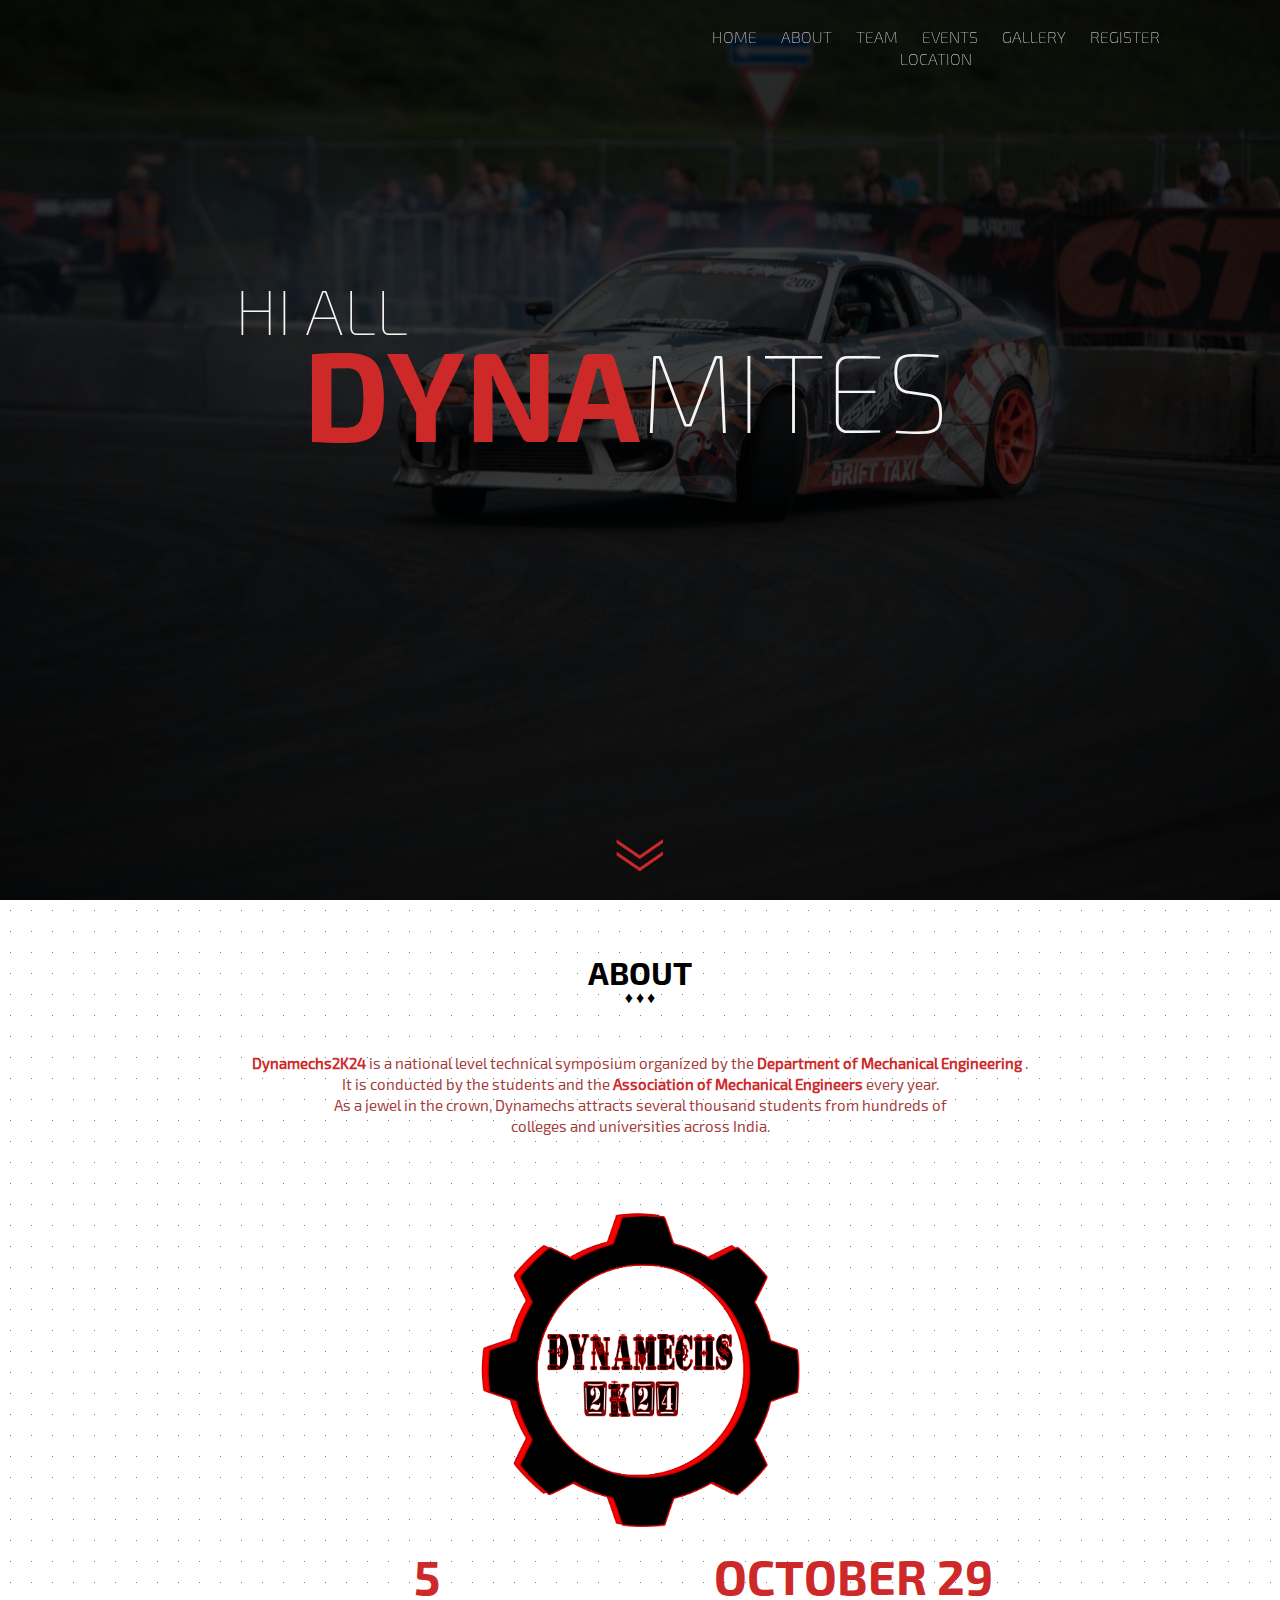
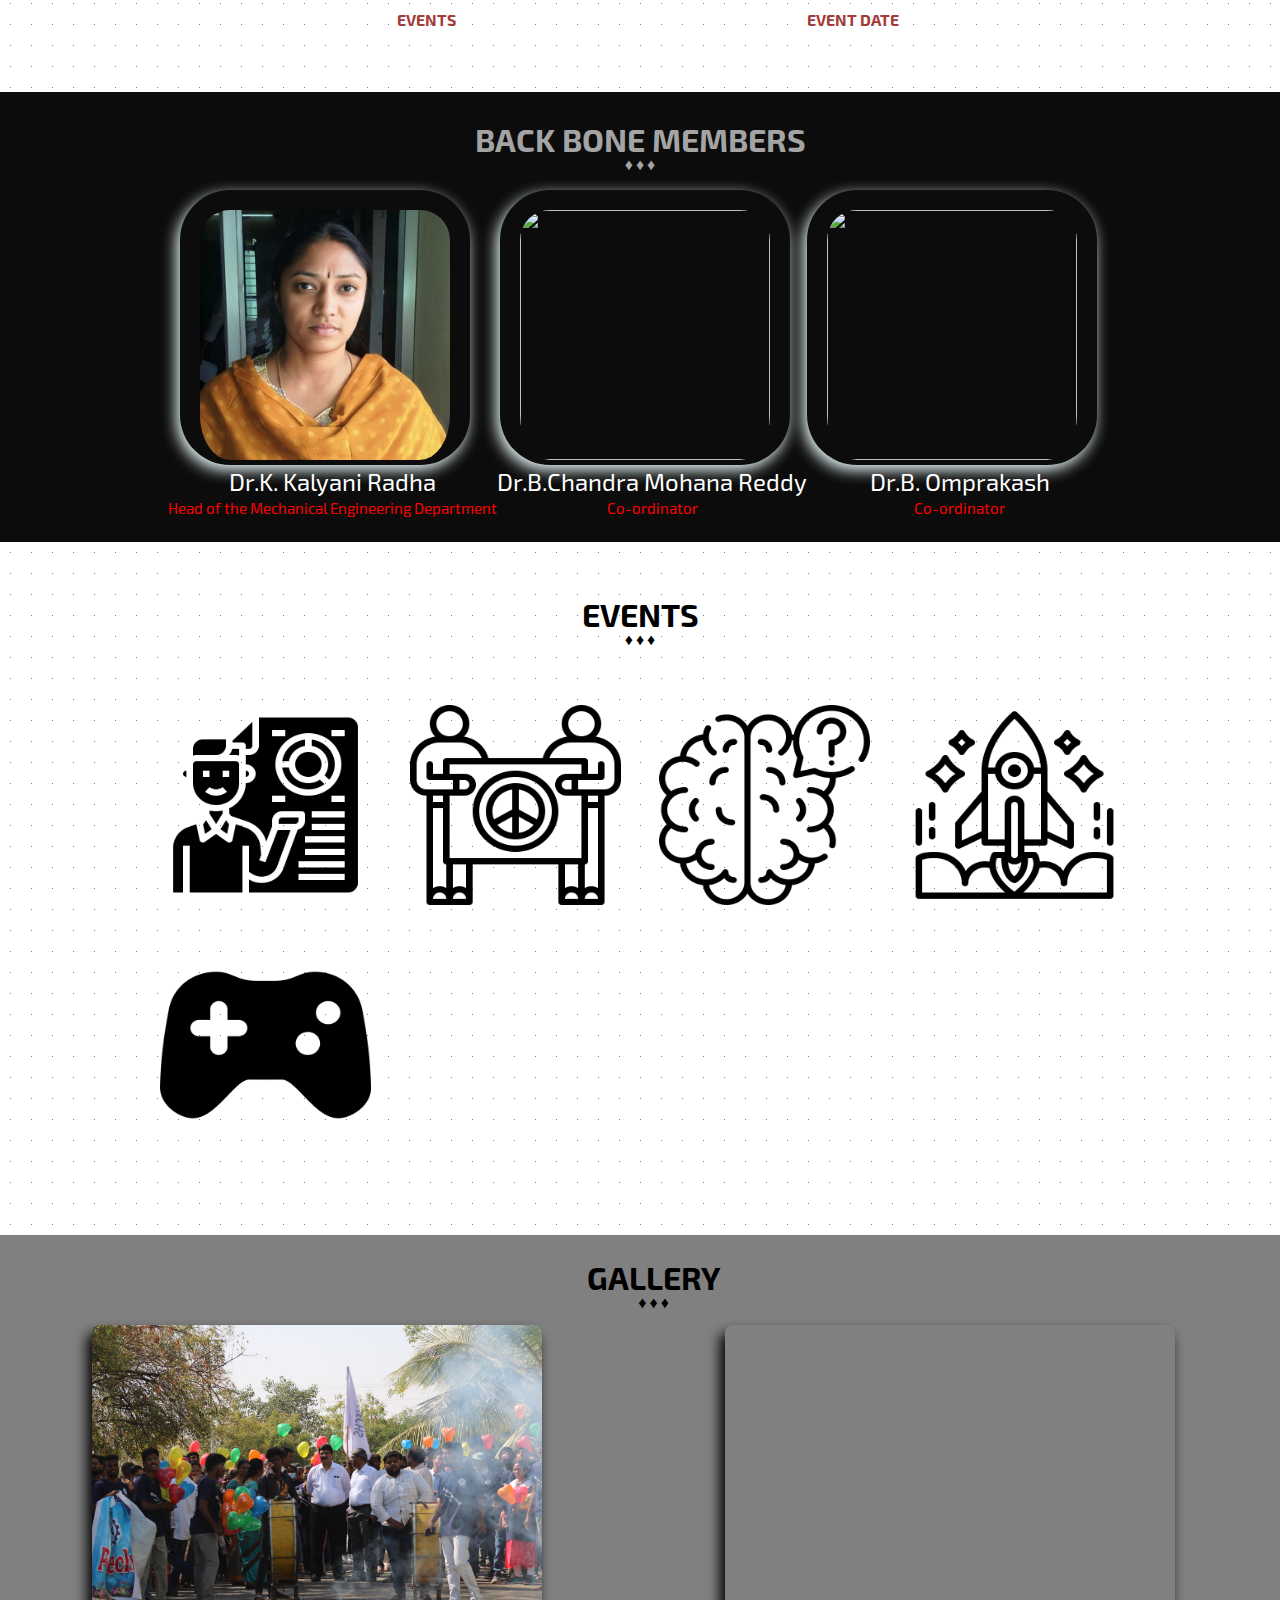
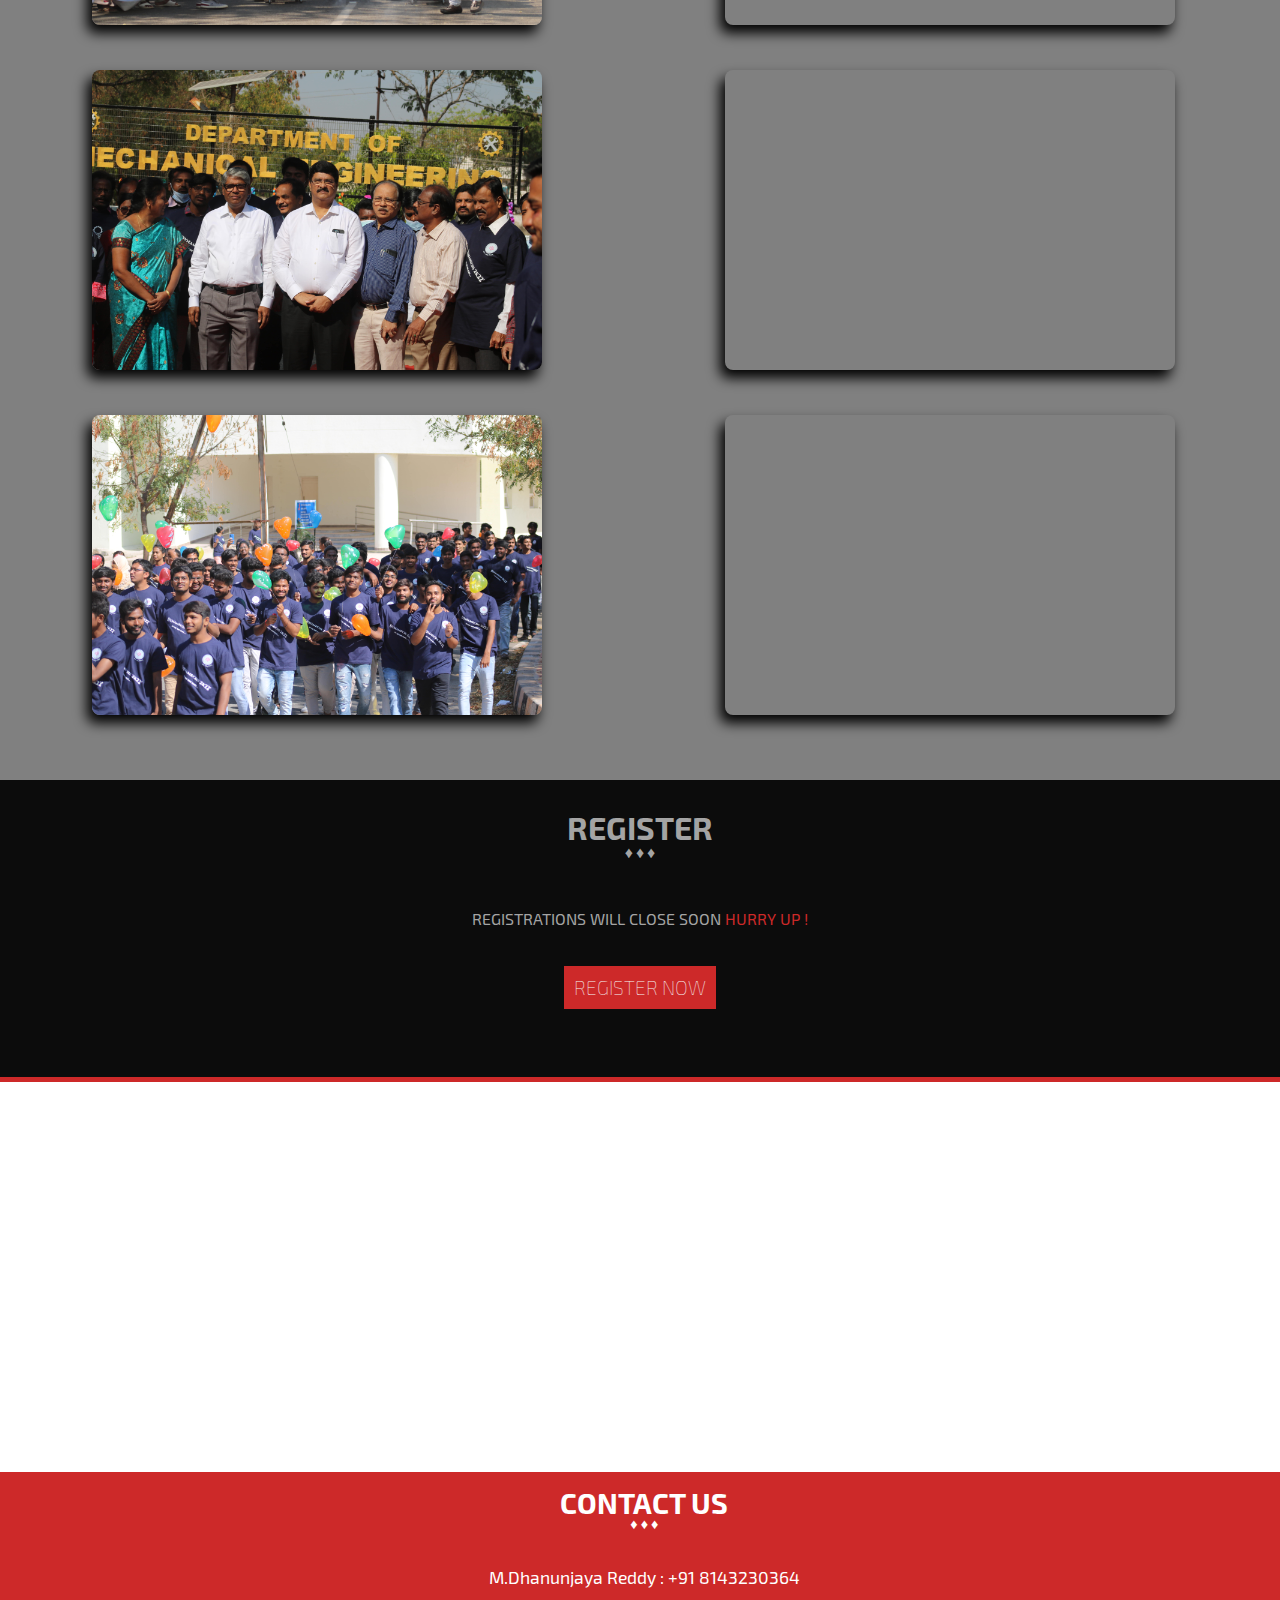
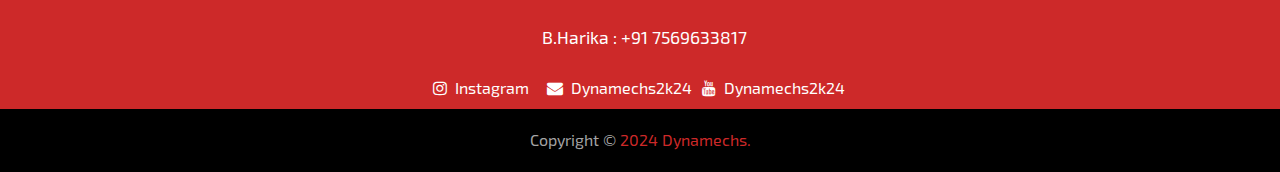
==== index.html @ 23b815e1 "first commit" ====
<!doctype html>
<html class="no-js" lang="">

<head>
  <meta charset="utf-8">
  <meta http-equiv="x-ua-compatible" content="ie=edge,chrome=1">
  <title>Dynamechs | 2K24</title>
  <meta name="description" content="">
  <meta name="viewport" content="width=device-width, initial-scale=1, user-scalable=no">
  <meta name="theme-color" content="#333333">
  <meta name="mobile-web-app-capable" content="yes">

  <link rel="icon" href="apple-touch-icon.png">
  <link rel="shortcut icon" href="favicon.ico" type="image/x-icon" />
  <link href="https://maxcdn.bootstrapcdn.com/font-awesome/4.7.0/css/font-awesome.min.css" rel="stylesheet" />
  <!-- Place favicon.ico in the root directory -->
  <!-- Google tag (gtag.js) -->
  <script async src="https://www.googletagmanager.com/gtag/js?id=G-Q1QMY44R97"></script>
  <script>
    window.dataLayer = window.dataLayer || [];
    function gtag() { dataLayer.push(arguments); }
    gtag('js', new Date());

    gtag('config', 'G-Q1QMY44R97');
  </script>

  <style media="screen">
    html,
    body {
      width: 100vw;
      display: contents;
      overflow: hidden;
    }

    #loading-screen {
      background-color: #cd2929;
      float: left;
      position: absolute;
      z-index: 25;
    }

    .loader-box {
      width: 500px;
      height: auto;
      margin: auto auto;
      position: absolute;
      left: 50%;
      top: 50%;
      margin-left: -200px;
      margin-top: -50px;
      box-sizing: border-box;
    }

    .loader-message {
      float: right;
      height: 75px;
      margin-top: -50px;
      box-sizing: border-box;
      text-align: left;
      width: 80%;
      color: #fff;
      font-family: Helvetica, Arial, sans-serif;
      font-variant: small-caps;
      font-size: 24px;
    }

    .event-btn {
      display: none;
    }

    .loading {
      width: 50px;
      height: 50px;
      border-radius: 50%;
      border: solid 10px rgba(255, 255, 255, 0.2);
      border-top-color: #FFF;
      animation: spin 2s infinite linear;
    }

    @keyframes spin {
      100% {
        transform: rotate(360deg);
      }
    }

    @media only screen and (min-width: 320px) and (max-width:549px) {
      .loader-box {
        margin-left: -240px;
      }

      .loading {
        position: relative;
        bottom: 80px;
        left: 40%;
      }
    }
  </style>
  <!-- <<<<<<< HEAD -->

  <link rel="stylesheet" href="css/normalize.css" />
  <link rel="stylesheet" href="css/main.css" />
  <link rel="stylesheet" href="css/style.css" />

</head>

<body>

  <div id="loading-screen">
    <div class="loader-box">
      <div class="loading"></div>
      <div class="loader-message">Rev Up Your Engines for Dynamechs2k24. . .</div>
    </div>
  </div>

  <script type="text/javascript">
    window.onbeforeunload = function () {
      window.scrollTo(0, 0);
    }
    var w = Math.max(document.documentElement.clientWidth, window.innerWidth || 0);
    var h = Math.max(document.documentElement.clientHeight, window.innerHeight || 0);
    document.getElementById('loading-screen').setAttribute("style", "width:100%; height:100%;");
    document.getElementById('loading-screen').style.width = '100%';
    document.getElementById('loading-screen').style.height = '100%';
  </script>

  <div class="scroll-down"><img src="img/scroll-down.png" alt="scroll down" width="100%" /></div>

  <!-- <a href="index.html"><img src="../img/dynamechs2k23_logo1.png" alt="Dynamechs2k23 logo" class="logo"></a> -->

  <!-- <div class="scroll-down-container">
    <div class="scroll-down">
      <img src="img/scroll-down.png" alt="scroll down" width="100%" />
    </div>
  </div> -->

  <header class="top-bar ">
    <div class="wrap960">
      <div class="logo-box">
        <div class="logo"><a href ="index.html">
            <p>Dynamechs</p>
          </a></div>
      </div>
      <div class="menu-button"> </div>
      <div class="nav-box">
        <ul class="nav">
          <li><a href="#Home">Home</a></li>
          <li><a href="#About">About</a></li>
          <li><a href="#Team">Team</a></li>
          <li><a href="#Events">Events</a></li>
          <li><a href="#Gallery">Gallery</a></li>
          <li><a href="#Register">Register</a></li>
          <li><a href="#Map">Location</a></li>

        </ul>
        <div class="bar_logo">
          <img src="C:\Users\Dinesh\Desktop\dynamechs2k23-master\bar_logo.png" width="500%"/>
        </div>
      </div>
    </div>
  </header>

  <div name="Home" class="home-slide">
    <div class="overlay-pattern">
      <div class="para-slide">
        <div class="pre-para invisible">Hi All</div>
        <div class="para">DYNA</div>
        <div class="digm">mechs</div>
        <div class="post-para">2K24</div>
      </div>
    </div>
  </div>

  <div name="About" class="about-container">
    <div class="section-title">About<p>&diams;&nbsp;&diams;&nbsp;&diams;</p>
    </div>
    <div class="about-para">
      <p><span>Dynamechs2K24</span> is a national level technical symposium organized by the <span>Department of
          Mechanical Engineering
        </span>.<br>It is conducted by the students and the <span>Association of Mechanical Engineers</span>
        every year.<br> As a jewel in the crown, Dynamechs attracts several thousand students from hundreds of
        <br>colleges
        and universities across India.
      </p>
    </div>

    <div class="main-logo-container">
      <div class="main-logo">
        <img src="bitmap.png" width="100%" />
      </div>
    </div>
    <div class="para-detail-container">
      <div class="num-event">
        <span>5</span><br>events
      </div>
      <div class="event-date">
        <span>October 29</span><br>event date
      </div>
    </div>

  </div>

  <div name="Team" class="team-container">
    <div class="black-overlay">
      <div class="section-title member-detail">Back bone members<p>&diams;&nbsp;&diams;&nbsp;&diams;</p>
      </div>
      <div class="staff-container">
        <div class="image-container">
          <img class="img-staff" src="img/hod-mam.jpg">
          <p class="img-name">Dr.K. Kalyani Radha</p>
          <p class="img-para">Head of the Mechanical Engineering Department</p>
          <a ></a>
        </div>
        <div class="image-container">
          <img class="img-staff" src="C:\Users\Dinesh\Desktop\dynamechs2k23-master\img\cmr_photo.jpg">
          <p class="img-name">Dr.B.Chandra Mohana Reddy</p>
          <p class="img-para">Co-ordinator</p>
        </div>
        <div class="image-container">
          <img class="img-staff-third" src="C:\Users\Dinesh\Desktop\dynamechs2k23-master\img\cmr_photo.jpg">
          <p class="img-name" id="omm">Dr.B. Omprakash</p>
          <p class="img-para">Co-ordinator</p>
        </div>
      </div>
    </div>
  </div>


  <div name="Events" class="event-container">
    <div class="container">
      <div class="section-title ">Events<p>&diams;&nbsp;&diams;&nbsp;&diams;</p><br></div>

      <div class="row event_row">
        <div class="three columns event_column event-list-1">
          <img src="img/paper_presentation.png" width="200px" height="140px" />
          <div class="eventhover">
            <!-- <div class="plus"></div> -->
            <div class="event-text">Tecnion</div>
          </div>
        </div>
        <div class="three columns event_column event-list-2">
          <img src="img/poster_presentation_logo.png" width="200px" height="140px" />
          <div class="eventhover">
            <!-- <div class="plus"></div> -->
            <div class="event-text">Techrity</div>
          </div>
        </div>
        <div class="three columns event_column event-list-3">
          <img src="img/quiz.png" width="200px" height="140px" />
          <div class="eventhover">
            <!-- <div class="plus"></div> -->
            <div class="event-text">Tech quiz</div>
          </div>
        </div>
        <div class="three columns event_column event-list-4">
          <img src="img/project_expo.png" width="100%" />
          <div class="eventhover">
            <!-- <div class="plus"></div> -->
            <div class="event-text">Project Expo</div>
          </div>
        </div>

      </div>

      <div class="row event_row">
        <div class="three columns event_column event-list-5">
          <img src="img/games.png" width="60%" />
          <div class="eventhover">
            <!-- <div class="plus"></div> -->
            <div class="event-text">Funstalls</div>
          </div>
        </div>
      </div>
    </div>
  </div>


  <div name="Event_Slider" class="event-content">
    <div class=whole-event>
      <!-- EVENT ONE -->
      <div class="event event-active event-1">

        <div class="info">
          <img class="info-close" src="img/x-button.png" />
          <div class="desc">
            <span class="event_title"> &nbsp;Tecnion (Paper Presentation) </span>
            <div class="quotes"> <br />
              Unleash your research skills. Put them on paper and get reviews from our highly experienced faculty panel
              members.
              <br />
            </div>

          </div>

          <br>
          <div class="contact">
            <div class="head_info">
              <div class="inf">For more Information contact: </div>
            </div>
            <div class="head1"><span class="head-name">P.vaishnavi<br /> </span>
              <div class="ph">Ph : +91 7893509839</div>
            </div>
          </div>

        </div>
      </div>

      <!-- EVENT ONE ENDS   -->

      <!-- EVENT TWO -->
      <div class="event event-2">

        <div class="info">
          <img class="info-close" src="img/x-button.png" />
          <div class="desc">
            <span class="event_title"> &nbsp; Tecrity (Poster Presentation) </span>
            <div class="quotes"> <br />
              Are you good at designing and visually presenting your ideas? <br />This event is for you! Participants
              can showcase their creativity by designing a poster on any Mechanical Engineering topic. <br />It's a
              great platform to display your visual communication skills.
              <br />
            </div>

          </div>

          <div class="contact">
            <div class="head_info">
              <div class="inf">For more Information contact: </div>
            </div>
            <div class="head"><span class="head-name">P. vaishnavi<br /> </span>
              <div class="ph">Ph : +91 7893687184</div>
            </div>
            <div class="head"><span class="head-name">SK. Jaseemuddin<br /> </span>
              <div class="ph">Ph : +91 9100680281</div>
            </div>

          </div>
        </div>
      </div>

      <!-- EVENT TWO ENDS   -->

      <!-- EVENT THREE -->
      <div class="event event-3">
        <!-- <div class="event-image"></div> -->

        <!-- <img src="img/data1.jpg" class="e_image"> -->
        <!-- </div> -->
        <div class="info">
          <img class="info-close" src="img/x-button.png" />
          <div class="desc">
            <span class="event_title"> Tecwiz </span>
            <div class="quotes"> <br />
              Do you think you have a sound knowledge of Mechanical Engineering concepts? Then, participate in the Tech
              Quiz, a quiz contest designed for the tech-savvy minds.<br /> The quiz will cover topics related to
              mechanical engineering, and it will be an exciting opportunity to test your knowledge and learn more.
            </div>

          </div>
          <br>

          <div class="contact">
            <div class="head_info">
              <div class="inf">For more Information contact: </div>
            </div>
            <div class="head"><span class="head-name">K. Nageswar Naik<br /> </span>
              <div class="ph">Ph : +91 9502752025</div>
            </div>
            <div class="head"><span class="head-name">SK. Jaseemuddin<br /> </span>
              <div class="ph">Ph : +91 9100680281</div>
            </div>
          </div>
        </div>
      </div>
      <!-- EVENT THREE ENDS   -->

      <!-- EVENT FOUR -->
      <div class="event event-4">


        <div class="info">
          <img class="info-close" src="img/x-button.png" />
          <div class="desc">
            <span class="event_title">Project Expo</span>
            <div class="quotes"> <br />
              If you love to work on projects and bring your ideas to life, then the Project Expo is for you. <br />This
              event allows you to showcase your project work in front of judges and other participants.<br /> It's an
              opportunity to demonstrate your creativity, problem-solving skills, and practical knowledge in the field
              of Mechanical Engineering.
            </div>
          </div>
          <!-- <br> -->


          <div class="contact">
            <div class="head_info">
              <div class="inf">For more Information contact: <br /></div>
            </div>
            <div class="head1"><span class="head-name">K.Shravani<br /> </span>
              <div class="ph">Ph : +91 9182459719</div>
            </div>

          </div>
        </div>
      </div>
      <!-- EVENT FOUR ENDS   -->

      <!-- EVENT FIVE -->
      <div class="event event-5">
        <!-- <div class="event-image"></div> -->

        <div class="info">
          <img class="info-close" src="img/x-button.png" />
          <div class="desc">
            <span class="event_title"> &nbsp; Funstalls </span>
            <div class="quotes">
            </div>
          </div>
          <br>


          <div class="contact">
            <div class="head_info">
              <div class="inf">For more Information contact: <br /></div>
            </div>
            <!-- co ordinators names -->
            <div class="head1"><span class="head-name">SK. Jaseemuddin<br /> </span>
              <div class="ph">Ph : +91 9100680281</div>
            </div>
          </div>
        </div>
      </div>
      <!-- EVENT FIVE ENDS   -->

      <!-- EVENT SIX -->

      <!-- EVENT SIX ENDS   -->
    </div>


    <!-- <div class="arrow"> -->
    <div class="leftarrow">
      <img src="img/left-arrow.png" width="40px" height="70px" />
    </div>
    <div class="rightarrow">
      <img src="img/right-arrow.png" width="40px" height="70px" />
    </div>
    <!-- </div> -->

  </div>
  <div name="Gallery" class="gallery-container">
    <!-- <div class="black-overlay" > -->
    <div class="section-title gallery-title">
      Gallery<p>&diams;&nbsp;&diams;&nbsp;&diams;</p>
    </div>
    <br />
    <div class="card-container">
      <!-- <img class="card-img" src="img/IMG_4498.JPG"> -->
      <div class="card-image1 card-img img-gallery"></div>
      <div class="card-image2 card-img img-gallery"></div>
      <div class="card-image3 card-img img-gallery"></div>
      <div class="card-image4 card-img img-gallery"></div>
      <div class="card-image5 card-img img-gallery"></div>
      <div class="card-image6 card-img img-gallery"></div>
      <!-- <img class="card-img" src="img/IMG_4593.JPG">
      <img class="card-img" src="img/IMG_4906.JPG">
      <img class="card-img" src="img/itachi.png">
      <img class="card-img" src="img/itachi.png">
      <img class="card-img" src="img/itachi.png"> -->
    </div>
  </div>
  <!-- </div> -->



  <div name="Register" class="register-container">
    <div class="black-overlay">
      <div class="section-title member-detail">Register<p>&diams;&nbsp;&diams;&nbsp;&diams;</p>
      </div>
      <div class="register-info">Registrations will Close Soon <span style="color:#cd2929">Hurry Up
          !</span><br><br><br><a class="reg-button" target="_blank"
          href="index_payment .html">Register
          Now</a><br><br><br></div>
    </div>
  </div>

  <!-- Map -->
  <div name="Map" class="ssn-map">
    <div class="map-line"></div>
    <iframe frameborder="0" style="border:0"
      src="https://www.google.com/maps/embed?pb=!1m18!1m12!1m3!1d4247.130695888529!2d77.60488400231958!3d14.649466605738402!2m3!1f0!2f0!3f0!3m2!1i1024!2i768!4f13.1!3m3!1m2!1s0x3bb14a5505478cc3%3A0x37cb4d46207edf1a!2sJJX4%2BW84%20mechanical%20department%2C%20JNTU%20College%20Of%20Engineering%2C%20Anantapur%2C%20Andhra%20Pradesh%20515002!5e1!3m2!1sen!2sin!4v1679371298435!5m2!1sen!2sin"
      allowfullscreen></iframe>

    <div class="map-line"></div>
  </div>


  <div class="contact-us-background" style="background:#cd2929; width: 99.9%; padding: 5px; color:white;">
    <div class=" contact-info-container">
      <b><span style="font-size: 1.8em; color: #ffffff;" class="section-title">Contact Us<p>
            &diams;&nbsp;&diams;&nbsp;&diams;</p></span></b><br>
      <p class="contact-name">M.Dhanunjaya Reddy : +91 8143230364</p>
      <p class="contact-name">B.Harika           : +91 7569633817</p>
    </div>
    <div class="social-media-container flexBox">
      <a class='social-img' style="color: white;text-decoration: none; align-items: center;" target="_blank"
        href="https://instagram.com/Dynamechs2k24">
        <i class="fa fa-instagram" aria-hidden="true"></i>&nbsp;&nbsp;Instagram&nbsp;&nbsp;
      </a>
      <a class='social-img' style="color: white;text-decoration: none;" target="_blank" href="mailto:dynamechs2k24.jntua@gmail.com">
        <i class="fa fa-envelope" aria-hidden="true"></i>&nbsp;&nbsp;Dynamechs2k24
      </a>
      <a class="social-img" style="color: white;text-decoration: none;" target="_blank" href="https://youtube.com/@dynamechs2k24?si=-vAaIjTKoC0m5ujz"><i class="fa fa-youtube" aria-hidden="true"></i>&nbsp;&nbsp;Dynamechs2k24</a>
    </div>
  </div>

  <button id="topButton" onclick="scrollToTop()"></button>



  <!-- FOOTER -->
  <footer class="footer">

    <div class="foot">
      Copyright &copy; <a href="https://instagram.com/Dynamechs2023?utm_medium=copy_link">2024 Dynamechs.</a><br />
  </footer>


  <!-- FOOTER ENDS -->

  <script src="https://ajax.googleapis.com/ajax/libs/jquery/1.11.3/jquery.min.js"></script>
  <script>window.jQuery || document.write('<script src="js/vendor/jquery-1.11.3.min.js"><\/script>')</script>
  <!--<script src="js/plugins.js"></script>-->
  <script src="js/main.js"></script>
</body>
<!-- 

PROGRAMMER INFO: 
1. KVS UMA SHANKAR : 19001A0330 (Naruto Uzumaki )
2. R. VINAY KUMAR : 19001A0334 (Monkey D Luffy)
3. S. REVANTH : 19001A0328  (chatrapathi alias adhipurush alias radeshyam)
4. K.MABU BASHA :19001A0333 (BINNY BULLETS)
 -->

</html>
---- css/main.css ----
/*! HTML5 Boilerplate v5.2.0 | MIT License | https://html5boilerplate.com/ */

/*
 * What follows is the result of much research on cross-browser styling.
 * Credit left inline and big thanks to Nicolas Gallagher, Jonathan Neal,
 * Kroc Camen, and the H5BP dev community and team.
 */

/* ==========================================================================
   Base styles: opinionated defaults
   ========================================================================== */

html {
    color: #a43b3b;
    font-size: 1em;
    line-height: 1.4;
    overflow-x: hidden;
}

/*
 * Remove text-shadow in selection highlight:
 * https://twitter.com/miketaylr/status/12228805301
 *
 * These selection rule sets have to be separate.
 * Customize the background color to match your design.
 */

 ::-moz-selection {
     background: #cd2929;
     color: #fff;
     text-shadow: none;
 }

 ::selection {
     background: #cd2929;
     color: #fff;
     text-shadow: none;
 }

/*
 * A better looking default horizontal rule
 */

hr {
    display: block;
    height: 1px;
    border: 0;
    border-top: 1px solid #ccc;
    margin: 1em 0;
    padding: 0;
}

/*
 * Remove the gap between audio, canvas, iframes,
 * images, videos and the bottom of their containers:
 * https://github.com/h5bp/html5-boilerplate/issues/440
 */

audio,
canvas,
iframe,
img,
svg,
video {
    vertical-align: middle;
}

/*
 * Remove default fieldset styles.
 */

fieldset {
    border: 0;
    margin: 0;
    padding: 0;
}

/*
 * Allow only vertical resizing of textareas.
 */

textarea {
    resize: vertical;
}

/* ==========================================================================
   Browser Upgrade Prompt
   ========================================================================== */

.browserupgrade {
    margin: 0.2em 0;
    background: #ccc;
    color: #000;
    padding: 0.2em 0;
}

/* ==========================================================================
   Author's custom styles
   ========================================================================== */

















/* ==========================================================================
   Helper classes
   ========================================================================== */

/*
 * Hide visually and from screen readers:
 */

.hidden {
    display: none !important;
}

/*
 * Hide only visually, but have it available for screen readers:
 * http://snook.ca/archives/html_and_css/hiding-content-for-accessibility
 */

.visuallyhidden {
    border: 0;
    clip: rect(0 0 0 0);
    height: 1px;
    margin: -1px;
    overflow: hidden;
    padding: 0;
    position: absolute;
    width: 1px;
}

/*
 * Extends the .visuallyhidden class to allow the element
 * to be focusable when navigated to via the keyboard:
 * https://www.drupal.org/node/897638
 */

.visuallyhidden.focusable:active,
.visuallyhidden.focusable:focus {
    clip: auto;
    height: auto;
    margin: 0;
    overflow: visible;
    position: static;
    width: auto;
}

/*
 * Hide visually and from screen readers, but maintain layout
 */

.invisible {
    visibility: hidden;
}

/*
 * Clearfix: contain floats
 *
 * For modern browsers
 * 1. The space content is one way to avoid an Opera bug when the
 *    `contenteditable` attribute is included anywhere else in the document.
 *    Otherwise it causes space to appear at the top and bottom of elements
 *    that receive the `clearfix` class.
 * 2. The use of `table` rather than `block` is only necessary if using
 *    `:before` to contain the top-margins of child elements.
 */

.clearfix:before,
.clearfix:after {
    content: " "; /* 1 */
    display: table; /* 2 */
}

.clearfix:after {
    clear: both;
}

/* ==========================================================================
   EXAMPLE Media Queries for Responsive Design.
   These examples override the primary ('mobile first') styles.
   Modify as content requires.
   ========================================================================== */

@media only screen and (min-width: 35em) {
    /* Style adjustments for viewports that meet the condition */
}

@media print,
       (-webkit-min-device-pixel-ratio: 1.25),
       (min-resolution: 1.25dppx),
       (min-resolution: 120dpi) {
    /* Style adjustments for high resolution devices */
}

/* ==========================================================================
   Print styles.
   Inlined to avoid the additional HTTP request:
   http://www.phpied.com/delay-loading-your-print-css/
   ========================================================================== */

@media print {
    *,
    *:before,
    *:after {
        background: transparent !important;
        color: #000 !important; /* Black prints faster:
                                   http://www.sanbeiji.com/archives/953 */
        box-shadow: none !important;
        text-shadow: none !important;
    }

    a,
    a:visited {
        text-decoration: underline;
    }

    a[href]:after {
        content: " (" attr(href) ")";
    }

    abbr[title]:after {
        content: " (" attr(title) ")";
    }

    /*
     * Don't show links that are fragment identifiers,
     * or use the `javascript:` pseudo protocol
     */

    a[href^="#"]:after,
    a[href^="javascript:"]:after {
        content: "";
    }

    pre,
    blockquote {
        border: 1px solid #999;
        page-break-inside: avoid;
    }

    /*
     * Printing Tables:
     * http://css-discuss.incutio.com/wiki/Printing_Tables
     */

    thead {
        display: table-header-group;
    }

    tr,
    img {
        page-break-inside: avoid;
    }

    img {
        max-width: 100% !important;
    }

    p,
    h2,
    h3 {
        orphans: 3;
        widows: 3;
    }

    h2,
    h3 {
        page-break-after: avoid;
    }
}
---- css/style.css ----
/*

#cd2929 red
#f5f5f5 white
#212121 black

*/

@font-face {
    font-family: "Exo2.0-Black";
    src: url("../fonts/exo_2.0/Exo2.0-Black.eot"),
        url("../fonts/exo_2.0/Exo2.0-Black.otf");
}

@font-face {
    font-family: "Exo2.0-Bold";
    src: url("../fonts/exo_2.0/Exo2.0-Bold.eot"),
        url("../fonts/exo_2.0/Exo2.0-Bold.otf");
}

@font-face {
    font-family: "Exo2.0-Thin";
    src: url("../fonts/exo_2.0/Exo2.0-Thin.eot"),
        url("../fonts/exo_2.0/Exo2.0-Thin.otf");
}

@font-face {
    font-family: "Exo2.0-Regular";
    src: url("../fonts/exo_2.0/Exo2.0-Regular.eot"),
        url("../fonts/exo_2.0/Exo2.0-Regular.otf");
}

body {
    font-family: "Exo2.0-Regular", sans-serif;
    background-color: #f5f5f5;
}

::-webkit-scrollbar {
    width: 9px;
}

::-webkit-scrollbar-track {
    -webkit-box-shadow: inset 0 0 6px rgba(0, 0, 0, 0);
    padding: 0 2px;
}

::-webkit-scrollbar-thumb {
    background-color: #bc2525;
    border-radius: 4px;
    padding: 0 2px;
    /*outline: 1px solid #333;*/
}

.top-bar {
    float: left;
    position: fixed;
    width: 100%;
    height: 75px;
    z-index: 10;
    /*background : url("../img/nav-bg.png") repeat-x;*/
}

.wrap960 {
    width: 90%;
    margin: 0 auto;
}

.logo-box {
    float: left;
    position: relative;
    left: 7%;
    width: 75px;
    height: 75px;
    background-repeat: no-repeat;
    overflow: hidden;
}

.logo {
    
    background: url("C:\Users\Dinesh\Desktop\dynamechs2k23-master\bar_logo.png") no-repeat;
    background-size: contain;
    transition: background 0.3s ease-out;
}

.bar_logo{
    width: 15%;
    padding-right: ;
}
.logo-box p {
    margin: 0;
    height: 75px;
}

.logo > a {
    text-indent: -9999px;
}

.nav-box {
    height: 75px;
    width: 600px;
    /*background: #00f;*/
    float: right;
}

.menu-button {
    display: none;
    float: right;
    background: url("../img/menu-button.png") left center;
    width: 36px;
    height: 50px;
}

.nav {
    list-style-type: none;
    text-align: center;
    position: relative;
}

.nav li {
    display: inline-block;
    position: relative;
}

.nav a {
    font-family: "Exo2.0-Thin", sans-serif;
    text-transform: uppercase;
    position: relative;
    top: 10px;
    text-decoration: none;
    color: #f5f5f5;
    padding: 29px 10px;
    background: url("../img/nav-bg.png") no-repeat;
    background-position: 300px 0px;
    transition: background 0.3s linear, color 0.3s linear;
}

.nav a:hover,
.nav-active {
    /*background : url("../img/nav-bg.png") no-repeat;*/
    background-position: center bottom !important;
    color: #fff !important;
    transition: background 0.3s linear, color 0.3s linear;
}

.top-bar-black {
    background-color: #333;
}

.top-bar-black a {
    color: #a4a4a4;
}

.top-bar-black a:hover {
    color: #fff !important;
}

.top-bar-black .logo {
    transition: background 0.3s ease-in;
    /*background: url("../img/para_logo_ph.png") no-repeat;*/
    background-position: -100%;
}

.home-slide {
    width: 100%;
    height: 100%;
    min-height: 600px;
    background: #333 url("../img/slide-bg.jpg") no-repeat center center fixed;
    background-size: cover;
}

.overlay-pattern {
    background: url("../img/black-pattern.png");
    width: 100%;
    height: 100%;
}

/* .scroll-down {
  width: 50px;
  height: 50px;
  margin: 0;
  position: absolute;
  left: 45%;
  bottom: 10px;
  cursor: pointer;
} */

/* .scroll-down-container {
  position: relative;
  height: 100vh;
  display: flex;
  justify-content: center;
  align-items: center;
}

.scroll-down-container {
  position: relative;
  height: 100vh;
  display: flex;
  justify-content: center;
  align-items: center;
} */

.scroll-down {
    width: 50px;
    height: 50px;
    margin: 0;
    display: flex;
    justify-content: center;
    position: absolute;
    bottom: 20px;
    cursor: pointer;
    animation: move-up 1s ease-in-out infinite alternate;
}

/* @keyframes move-up {
  from {
    bottom: 20px;
  }
  to {
    bottom: 40px;
  }
} */

/* 

@keyframes move-up {
  from {
    bottom: 20px;
  }
  to {
    bottom: 40px;
  }
}
 */

.para-slide {
    font-size: 1em;
    margin: 0 auto;
    font-weight: normal;
    line-height: 80px;
    position: relative;
    top: 30%;
    width: 850px;
}

.pre-para,
.para-slide,
.post-para {
    text-transform: uppercase;
}

.pre-para {
    height: 80px;
    color: #f5f5f5;
    font-size: 4em;
    font-family: "Exo2.0-Thin", sans-serif;
    text-align: left;
    padding-left: 20px;
}

.para {
    font-family: "Exo2.0-Bold", sans-serif;
    font-size: 8em;
    color: #cd2929;
    height: 0px;
    width: 50%;
    text-align: right;
    box-sizing: border-box;
}

.digm {
    float: right;
    height: 0px;
    width: 50%;
    box-sizing: border-box;
    font-size: 7em;
    color: #f5f5f5;
    font-family: "Exo2.0-Thin", sans-serif;
}

.post-para {
    text-align: right;
    line-height: 260px;
    color: #cd2929;
    font-size: 3em;
    font-family: "Exo2.0-Bold", sans-serif;
    display: none;
    padding-right: 55px;
}

/* NOTE: about section css begins*/
.about-container {
    height: auto;
    background: url("../img/bg_dots_black.png");
    padding: 50px 0;
}

.section-title {
    text-shadow: rgba(0, 0, 0, 0.01) 0 0 1px;
    font-family: "Exo2.0-Bold", sans-serif;
    font-size: 2em;
    text-transform: uppercase;
    text-align: center;
    color: #000000;
}

.section-title p {
    font-size: 0.5em;
    margin: 0;
    line-height: 3px;
}

.about-para {
    width: 80%;
    margin: 0 auto;
    padding: 40px 0;
    text-align: center;
    font-family: "Exo2.0-Regular", sans-serif;
    font-size: 15px;
}

.about-para span {
    color: #cd2929;
    font-weight: bold;
}

.main-logo-container {
    width: 100%;
    height: 300px;
    padding-bottom: 50px;
}

.main-logo {
    width: 350px;
    margin: 0 auto;
    overflow: hidden;
}

.para-detail-container {
    width: 100%;
    height: 100px;
    text-align: center;
    justify-content: center;
    display: flex;
    text-transform: uppercase;
    font-family: "Exo2.0-Bold", sans-serif;
}

.num-event {
    width: 33.3333333333%;
    box-sizing: border-box;
    float: left;
}

.event-date {
    width: 33.3333333333%;
    box-sizing: border-box;
    float: left;
}

.cash-prize {
    width: 33.3333333333%;
    box-sizing: border-box;
    float: right;
}

.num-event span,
.cash-prize span,
.event-date span {
    color: #cd2929;
    font-size: 3em;
}

.team-container,
.register-container {
    width: 100%;
    height: auto;
    background: #333 url("../img/slide-bg.jpg") no-repeat center center fixed;
    background-size: cover;
}

.black-overlay {
    width: 100%;
    height: 100%;
    background: url("../img/black-pattern.png");
}

.member-detail {
    font-family: "Exo2.0-Bold", sans-serif;
    color: #a4a4a4;
    padding: 25px 0;
}

.member-photo {
    height: 100px;
    width: 100px;
    margin: 0 auto;
}

.member-name a {
    text-decoration: none;
    color: #a4a4a4;
}

.member-name {
    font-size: 0.8em;
    color: #a4a4a4;
    text-transform: uppercase;
}

.member-post {
    color: #cd2929;
    text-transform: uppercase;
    font-size: 0.6em;
}

.container {
    text-align: center;
    padding-bottom: 20px !important;
}

.register-info {
    width: 80%;
    text-align: center;
    font-size: 1em;
    color: #a4a4a4;
    text-transform: uppercase;
    margin: 0 auto;
    padding: 30px 0;
}

.reg-button {
    text-decoration: none;
    padding: 10px;
    background: #cd2929;
    color: #f5f5f5;
    font-size: 1.2em;
    font-family: "Exo2.0-Thin", sans-serif;
}

.reg-button:hover {
    background: #de3030;
}

.contact-us {
    color: #fff;
    text-transform: uppercase;
    width: 95%;
    height: 0px;
    position: relative;
    bottom: 138px;
}

/* NOTE: about section css ends */

/* NOTE: event details css start */
.event-content {
    display: none;
    min-height: 500px;
    /*height: 100vh;*/
    width: 100%;
    background: #fff;
}

.whole-event {
    overflow: visible;
    height: 100%;
    width: 100%;
}

.event {
    height: 100%;
    width: 100%;
    display: none;
    /*overflow: hidden;*/
}

.contact-name {
    font-size: 1.1em;
}

.contact-name:first-child {
    margin-bottom: 0px;
}

.contact-info-container {
    display: flex;
    flex-direction: column;
    align-items: center;
    margin-bottom: 10px;
}

.social-img {
    margin-right: 10px;
}

.cr-names-continaer {
    width: 100%;
}

.social-img {
    margin-bottom: 5px;
}

.event_row {
    display: flex;
    flex-direction: row;
    flex-wrap: wrap;
    justify-content: flex-start;
}

.event-1 > .event-image {
    background: #fff url("../img/eddard.png") no-repeat;
}

.event-2 > .event-image {
    background: #fff url("../img/web.jpg") no-repeat;
}

.event-3 > .event-image {
    background: #fff url("../img/itachi.jpg") no-repeat;
}

.event-4 > .event-image {
    background: #fff url("../img/nine.png") no-repeat;
}

.event-5 > .event-image {
    background: #fff url("../img/golem.png") no-repeat;
}

.event-6 > .event-image {
    background: #fff url("../img/zorro.png") no-repeat;
}

.event-7 > .event-image {
    background: #fff url("../img/botno.png") no-repeat;
}

.event-8 > .event-image {
    background: #fff url("../img/jacksparrow.png") no-repeat;
}

.event-9 > .event-image {
    background: #fff url("../img/nine.png") no-repeat;
}

.event-10 > .event-image {
    background: #fff url("../img/zorro.png") no-repeat;
}

.event-11 > .event-image {
    background: #fff url("../img/jacksparrow.png") no-repeat;
}

.event-12 > .event-image {
    background: #fff url("../img/botno.png") no-repeat;
}

.event-13 > .event-image {
    background: #fff url("../img/itachi.jpg") no-repeat;
}

.event-image {
    width: 40%;
    float: left;
    height: 100%;
    background-size: cover !important;
    display: none;
}

.instruct {
    width: 40%;
    height: 100%;
    color: #cd2929;
    overflow-y: scroll;
    padding: 10px 35px;
    box-sizing: border-box;
    /*position: relative;*/
    float: left;
    /*right:90%;*/
    /*opacity:0.8;*/
    background: #fff;
}

.flexBox {
    display: flex;
    justify-content: center;
}

.instruct h1 {
    text-align: center;
    position: relative;
    right: 15px;
}

.instruct h3 {
    text-align: center;
}

li ol li {
    list-style-type: upper-latin;
}

.instruct p {
    text-align: center;
}

.align-right {
    text-align: right;
}

.ins-close {
    position: relative;
    top: 1em;
    /*position:relative;*/
    right: 25px;
    float: left;
    width: 2.5em;
    height: 2.5em;
    cursor: pointer;
}

.info {
    height: 100%;
    font-family: "Exo2.0-Regular", sans-serif;
    color: #fff;
    text-align: center;
    width: 100%;
    background: #cd2929;
    float: left;
}

.info-close {
    width: 2em;
    height: 2em;
    position: relative;
    float: right;
    right: 1%;
    top: 1%;
    cursor: pointer;
}

.desc {
    font-family: "Exo2.0-Regular", sans-serif;
    width: 100%;
    height: 65%;
    padding: 0.7em;
    padding-top: 2em;
    box-sizing: border-box;
}

.event_title {
    font-family: "Exo2.0-Bold", sans-serif;
    width: 100%;
    padding-left: 3%;
    box-sizing: border-box;
    font-variant: small-caps;
    font-size: 3em;
    line-height: 57px;
}

.button {
    width: 100%;

    font-family: "Exo2.0-Bold", sans-serif;
}

.instruction {
    width: 100%;
    left: 25%;
    height: 100%;
    box-sizing: border-box;
    padding-top: 35px;
}

.ins {
    text-decoration: none;
    color: inherit;
    font-family: "Exo2.0-Thin", sans-serif;
    font-size: 1.8em;
    background: #cd2929;
    padding: 0.3em;
    padding-left: 0.6em;
    padding-right: 0.6em;
    box-shadow: 0.1em 0.1em 0.2em #333;
    border-radius: 0.15em;
}

.contact {
    font-family: "Exo2.0-Regular", sans-serif;
    font-size: 15px;
    height: 30%;
    width: 100%;
    padding: 0.7em;
    box-sizing: border-box;
}

.head_info {
    height: 60%;
    width: 100%;
}

.head {
    width: 50%;
    float: left;
    height: 80%;
    align-items: center;
}

.inf {
    width: 100%;
    float: left;
    height: 80%;
    align-items: center;
    font-size: 16px;
    font-family: "Exo2.0-Regular";
}

.head1 {
    width: 100%;
    float: left;
    height: 80%;
    align-items: center;
}

.head-name {
    font-size: 2.5em;
    line-height: 37px;
    font-family: "Exo2.0-Thin", sans-serif;
    font-variant: small-caps;
    text-align: center;
}

.ph {
    font-family: "Exo2.0-Bold", sans-serif;
    font-size: 15px;
}

.leftarrow {
    float: left;
    position: relative;
    bottom: 55%;
    left: 3%;
    height: 0%;
}

.rightarrow {
    float: right;
    position: relative;
    bottom: 55%;
    right: 3%;
    height: 0%;
}

.event-inactive {
    display: none;
}

.event-active {
    display: block;
}

/* NOTE: event details css end */

/* NOTE: gallery details  start */

.gallery-container {
    width: 99vw;
    background-color: grey !important;
    /* background:black-overlay; */
    /* background: #333 url('../img/slide-bg.jpg') no-repeat center center fixed; */

    background-size: cover;
    text-align: center;
    display: flex;
    justify-content: center;
    flex-direction: column;
    align-items: center;
    padding: 20px;
    /* padding-left: 0px; */
    /* background: url('../img/black-pattern.png'); */
}

.card-img {
    height: 300px;
    width: 450px;
    margin-bottom: 45px;
    margin-right: 40px;
    transition: 1s;
    border-radius: 8px;
    box-shadow: -4.5px 8px 13px black;
    padding-left:  ;
}

.card-img:hover {
    transform: scale(1.08);
    z-index: 1.5;
}

.card-image1 {
    background-image: url("../img/IMG_4689.JPG");
    background-size: cover;
}

.card-image2 {
    background-image: url("../img/IMG_4498.JPG");
    background-size: cover;
}

.card-image3 {
    background-image: url("../img/IMG_4599.JPG");
    background-size: cover;
}

.card-image4 {
    background-image: url("../../../Downloads/lanuch_event2.png");
    background-size: cover;
}

.card-image5 {
    background-image: url("../img/IMG_4672.JPG");
    background-size: cover;
}

.card-image6 {
    background-image: url("../../../Downloads/launch_event1.png");
    background-size: cover;
}

.card-container {
    display: flex;
    justify-content: space-around;
    /* width:94%; */
    flex-direction: row;
    flex-wrap: wrap;
    /* margin:20px; */
}

/* .card-img{
   width:150px;
   margin-bottom:20px;
   margin-right:0px;
} */
/* for mobile phones */

@media (max-width: 600px) {
    .card-img {
        height: 250px;
        width: 330px;
        margin-bottom: 45px;
        margin-right: 0px;
    }
    .gallery-container {
        padding: 0px;
        width: 100vw;
    }

    .gallery-title {
        margin-top: 15px;
        margin-bottom: 15px;
    }
}

/* NOTE: gallery details end */

.map-line {
    width: 100%;
    height: 5px;
    background: #cd2929;
}

.ssn-map {
    width: 100%;
    height: 400px;
}

.ssn-map iframe {
    width: 100%;
    height: 390px;
}

footer {
    background: #000000;
}

.foot {
    color: #a4a4a4;
    padding-top: 20px;
    text-align: center;
    font-family: "Exo2.0-Regular", sans-serif;
    padding-bottom: 20px;
}

.foot a {
    text-decoration: none;
    color: #cd2929;
}

.foot a:hover {
    color: #ab2323;
}

/* NOTE: EVENT GRID CSS BEGINS */
.event-container {
    padding: 50px 0;
    background: url("../img/bg_dots_black.png");
}

.event_column {
    height: 200px;
    cursor: pointer;
    /* background-color: #bc2525; */
    border-radius: 20px;
    /*border: 1px solid black;*/
}

.event_column img {
    height: 200px;
    /* border: 5px solid red; */
    width: -webkit-fill-available;
}

.event-text {
    position: absolute;
    top: 50%;
    left: 50%;
    transform: translate(-50%, -50%);
    font-size: 1.3em;
    color: silver;
    text-shadow: 1px 0px #111;
}

.eventhover {
    display: none;
    width: 100%;
    height: 100%;
    border-radius: 20px;
    text-align: center;
    text-transform: uppercase;
    font-family: "Exo2.0-Bold", sans-serif;
    font-size: 1.3em;
    color: #cd2929;
    text-shadow: 1px 0px #111;
}

.eventhover div {
    width: 100%;
    height: 100px;
    padding-top: 35%;
}

.event-hover-active {
    display: block;
    background: rgba(0, 0, 0, 0.5) url("../img/black-pattern.png");
    /*height:200px;*/
    position: relative;
    bottom: 200px;
}

.plus {
    background: url("../img/more.png") no-repeat 50% 60%;
    background-size: 20% 23%;
}

.staff-container {
    display: flex;
    align-items: center;
    justify-content: center;
    flex-wrap: wrap;
}

#topButton {
    display: none;
    position: fixed;
    bottom: 20px;
    right: 20px;
    z-index: 99;
    font-size: 16px;
    border: none;
    outline: none;
    background-color: #000;
    color: rgb(255, 255, 255);
    cursor: pointer;
    padding: 15px;
    border-radius: 50%;
    transition: all 0.3s ease-out;
    transform: translate(-50%, -50%);
}

#topButton:hover {
    background-color: #000000;
}

#topButton::before {
    content: "▲";
    font-size: 0.9em;
    position: absolute;
    top: 50%;
    left: 50%;
    right: 50%;
    bottom: 50%;
    margin: -0.8em;
    border: solid 0.13em white;
    border-radius: 10em;
    width: 1.4em;
    height: 1.4em;
    line-height: 1.3em;
    border-color: inherit;
    transition: transform 0.5s ease-in;
}

#topButton:hover {
    color: rgb(247, 0, 0);
    border-color: rgb(255, 255, 255);
}

#topButton:hover:before {
    transform: rotate(360deg);
}

@media (max-width: 767px) {
    #topButton {
        bottom: 10px;
        right: 20px;
        left: auto;
        transform: translateX(50%);
    }
}

/* 

#topButton {
  color:rgb(3, 3, 3);
	padding-top:1.8em;
	position:relative;
	border-color:white;
	text-decoration:none;
	transition:all .3s ease-out;
}

#topButton:before {
  content:'▲';
	font-size:.9em;
	position:absolute;
	top:0;
	left:50%;
	margin-left:-.7em;
	border:solid .13em white;
	border-radius:10em;
	width:1.4em;
	height:1.4em;
	line-height:1.3em;
	border-color:inherit;
	transition:transform .5s ease-in;
}
#topButton:hover{
	color:pink;
	border-color:pink;
}
#topButton:hover:before{
	transform: rotate(360deg);
}


*/

/* .img-gallery-third:hover {
  transform: scale(1.12);
  z-index: 4;
} */

/* .img-gallery-third {
  width: 250px;
  border-radius: 50px;
  height: 250px;
  padding: 20px;
  padding-bottom: 5px;
  margin-right: 15px;
  transition: 1s;
} */

.image-container {
    display: flex;
    flex-direction: column;
    align-items: center;
    margin-bottom: 23px;
}

.img-staff {
    border-radius: 50px;
    width: 250px;
    height: 250px;
    padding: 20px;
    padding-bottom: 5px;
    margin-right: 15px;
    transition: 1s;
    box-shadow: -3px 5px 15px azure;
}

.img-staff:hover,
.img-name:hover,
.img-para:hover {
    transform: scale(1.12);
    z-index: 4;
}

.img-staff-third:hover {
    transform: scale(1.12);
    z-index: 4;
}
#omm{
    color: white;
    font-family: "Exo2.0-Regular", sans-serif;
    font-size: 24px;
    margin: 0px;
    transition: transform 0.2s ease-in-out;
}
.img-staff-third {
    width: 250px;
    border-radius: 50px;
    height: 250px;
    padding: 20px;
    padding-bottom: 5px;
    margin-right: 15px;
    /* background-color: white; */
    box-shadow: -3px 5px 15px azure;
    transition: 1s;
}
.img-staff-third:hover {
    transform: scale(1.12);
    z-index: 4;
}
.img-name {
    color: white;
    font-family: "Exo2.0-Regular", sans-serif;
    font-size: 24px;
    margin: 0px;
    transition: transform 0.2s ease-in-out;
}

.img-para {
    font-family: "Exo2.0-Regular", sans-serif;
    color: red;
    font-size: 15px;
    margin: 0px;
}

/*
* Skeleton V2.0.4
* Copyright 2014, Dave Gamache
* www.getskeleton.com
* Free to use under the MIT license.
* http://www.opensource.org/licenses/mit-license.php
* 12/29/2014
*/

/* Grid
–––––––––––––––––––––––––––––––––––––––––––––––––– */
.container {
    position: relative;
    width: 100%;
    max-width: 960px;
    margin: 0 auto;
    padding: 0 20px;
    box-sizing: border-box;
}

.column,
.columns {
    width: 100%;
    float: left;
    box-sizing: border-box;
}

/* .add {
  display: flex;
  justify-content: center;
} */

.row {
    padding: 20px 0;
}

/* For devices larger than 400px */
@media (min-width: 320px) {
    .container {
        width: 85%;
        padding: 0;
    }

    .column,
    .columns {
        margin-left: 4%;
    }

    .column:first-child,
    .columns:first-child {
        margin-left: 0;
    }

    .six.columns {
        width: 48%;
    }
}

/* For devices larger than 550px */
@media (min-width: 550px) {
    .container {
        width: 80%;
    }

    .column,
    .columns {
        margin-left: 4%;
    }

    .column:first-child,
    .columns:first-child {
        margin-left: 0;
    }

    .one.column,
    .one.columns {
        width: 4.66666666667%;
    }

    .two.columns {
        width: 13.3333333333%;
    }

    .three.columns {
        width: 22%;
    }

    .four.columns {
        width: 30.6666666667%;
    }

    .five.columns {
        width: 39.3333333333%;
    }

    .six.columns {
        width: 48%;
    }

    .seven.columns {
        width: 56.6666666667%;
    }

    .eight.columns {
        width: 65.3333333333%;
    }

    .nine.columns {
        width: 74%;
    }

    .ten.columns {
        width: 82.6666666667%;
    }

    .eleven.columns {
        width: 91.3333333333%;
    }

    .twelve.columns {
        width: 100%;
        margin-left: 0;
    }

    .one-third.column {
        width: 30.6666666667%;
    }

    .two-thirds.column {
        width: 65.3333333333%;
    }

    .one-half.column {
        width: 48%;
    }

    /* Offsets */
    .offset-by-one.column,
    .offset-by-one.columns {
        margin-left: 8.66666666667%;
    }

    .offset-by-two.column,
    .offset-by-two.columns {
        margin-left: 17.3333333333%;
    }

    .offset-by-three.column,
    .offset-by-three.columns {
        margin-left: 26%;
    }

    .offset-by-four.column,
    .offset-by-four.columns {
        margin-left: 34.6666666667%;
    }

    .offset-by-five.column,
    .offset-by-five.columns {
        margin-left: 43.3333333333%;
    }

    .offset-by-six.column,
    .offset-by-six.columns {
        margin-left: 52%;
    }

    .offset-by-seven.column,
    .offset-by-seven.columns {
        margin-left: 60.6666666667%;
    }

    .offset-by-eight.column,
    .offset-by-eight.columns {
        margin-left: 69.3333333333%;
    }

    .offset-by-nine.column,
    .offset-by-nine.columns {
        margin-left: 78%;
    }

    .offset-by-ten.column,
    .offset-by-ten.columns {
        margin-left: 86.6666666667%;
    }

    .offset-by-eleven.column,
    .offset-by-eleven.columns {
        margin-left: 95.3333333333%;
    }

    .offset-by-one-third.column,
    .offset-by-one-third.columns {
        margin-left: 34.6666666667%;
    }

    .offset-by-two-thirds.column,
    .offset-by-two-thirds.columns {
        margin-left: 69.3333333333%;
    }

    .offset-by-one-half.column,
    .offset-by-one-half.columns {
        margin-left: 52%;
    }
}

/* Self Clearing Goodness */
.container:after,
.row:after,
.u-cf {
    content: "";
    display: table;
    clear: both;
}

/* Media Queries
–––––––––––––––––––––––––––––––––––––––––––––––––– */

/* Larger than mobile */
@media only screen and (min-width: 320px) and (max-width: 549px) {
    html {
        font-size: 0.48em;
    }

    .top-bar {
        height: 50px;
    }

    .wrap960 {
        width: 98%;
    }

    .logo-box {
        left: 0;
        height: 50px;
        width: 50px;
    }

    .logo-box p {
        height: 50px;
    }

    .nav-box {
        height: auto;
        width: 100%;
        background-color: #333;
    }

    .nav {
        font-size: 16px;
        padding-left: 0px;
        margin: 0 auto;
        position: static;
    }

    .nav a {
        top: 0;
        padding: 0 0;
        background: none;
    }

    .nav li {
        padding: 5px 0;
        border-top: 1px solid #888;
    }

    .home-slide {
        min-height: 180px;
    }

    .para-slide {
        width: 300px;
        font-size: 0.8em;
    }

    .pre-para {
        padding-left: 5px;
        height: 50px;
    }

    .post-para {
        padding-right: 18px;
        line-height: 180px;
    }

    /*.team-container{height:400px;}*/
    .about-para {
        font-size: 10px;
    }

    .event_column {
        display: none;
    }

    .quotes {
        font-size: 10px;
    }

    .event-image {
        width: 0%;
    }

    .instruct {
        width: 100%;
    }

    .event-content {
        min-height: 350px;
        max-height: 420px;
    }

    .info {
        width: 100%;
    }

    .head-name {
        font-size: 1.3em;
    }

    .ph {
        font-size: 0.7em;
    }

    .register-container {
        height: 240px;
    }

    .foot {
        font-size: 10px;
    }

    .contact-us {
        bottom: 110px;
        font-size: 1em;
    }
}

/* Larger than phablet (also point when grid becomes active) */
@media only screen and (min-width: 550px) and (max-width: 749px) {
    html {
        font-size: 0.6em;
    }

    .top-bar {
        height: 50px;
    }

    .wrap960 {
        width: 98%;
    }

    .logo-box {
        left: 0;
        height: 50px;
        width: 50px;
    }

    .logo-box p {
        height: 50px;
    }

    .nav-box {
        height: 50px;
        width: 432px;
    }

    .nav a {
        top: 10px;
        padding: 16px 7px;
    }

    .home-slide {
        min-height: 300px;
    }

    .para-slide {
        width: 480px;
    }

    .pre-para {
        padding-left: 5px;
        height: 50px;
    }

    .post-para {
        padding-right: 18px;
        line-height: 180px;
    }

    /*.team-container{height:320px;}*/
    .event_column {
        height: 120px;
        display: flex;
        flex-wrap: wrap;
    }

    .event_column img {
        height: 120px;
        border: 5px solid #555;
    }

    .eventhover {
        height: 120px;
    }

    .event-hover-active {
        bottom: 120px;
    }

    .event-image {
        width: 0%;
    }

    .instruct {
        width: 100%;
    }

    .event-content {
        height: 400px;
    }

    .info {
        width: 100%;
    }

    .head-name {
        font-size: 2em;
    }

    .register-container {
        height: 240px;
    }

    .contact-us {
        bottom: 100px;
    }
}

/* Larger than tablet */
@media only screen and (min-width: 750px) and (max-width: 999px) {
    html {
        font-size: 0.75em;
    }

    .top-bar {
        height: 60px;
    }

    .wrap960 {
        width: 97%;
    }

    .logo-box {
        height: 60px;
        width: 120px;
    }

    .logo-box p {
        height: 60px;
    }

    .nav-box {
        height: 60px;
        width: 500px;
    }

    .nav a {
        top: 10px;
        padding: 22px 10px;
    }

    .home-slide {
        min-height: 450px;
    }

    .para-slide {
        width: 650px;
    }

    .pre-para {
        padding-left: 27px;
        height: 62px;
    }

    .post-para {
        padding-right: 52px;
        line-height: 220px;
    }

    .event_column {
        height: 150px;
        width: auto;
    }

    .event_column img {
        height: 150px;
        width: auto;
    }

    .eventhover {
        height: 150px;
    }

    .event-hover-active {
        bottom: 150px;
    }

    .event-image {
        background-size: contain !important;
    }

    .head-name {
        font-size: 2em;
    }

    .register-container {
        height: 280px;
    }

    .contact-us {
        bottom: 110px;
    }
}

/* Larger than desktop */
@media (min-width: 1000px) and (max-width: 1199) {
    /*.team-container{height:400px;}*/
}

/* Larger than Desktop HD */
@media (min-width: 1200px) {
}
.bar_logo{
    display: flex;
  margin-left: -705px;
  margin-right: ;
  margin-top: -55px;
  margin-bottom: ;
  width: 80px;
  height: 78px;
}
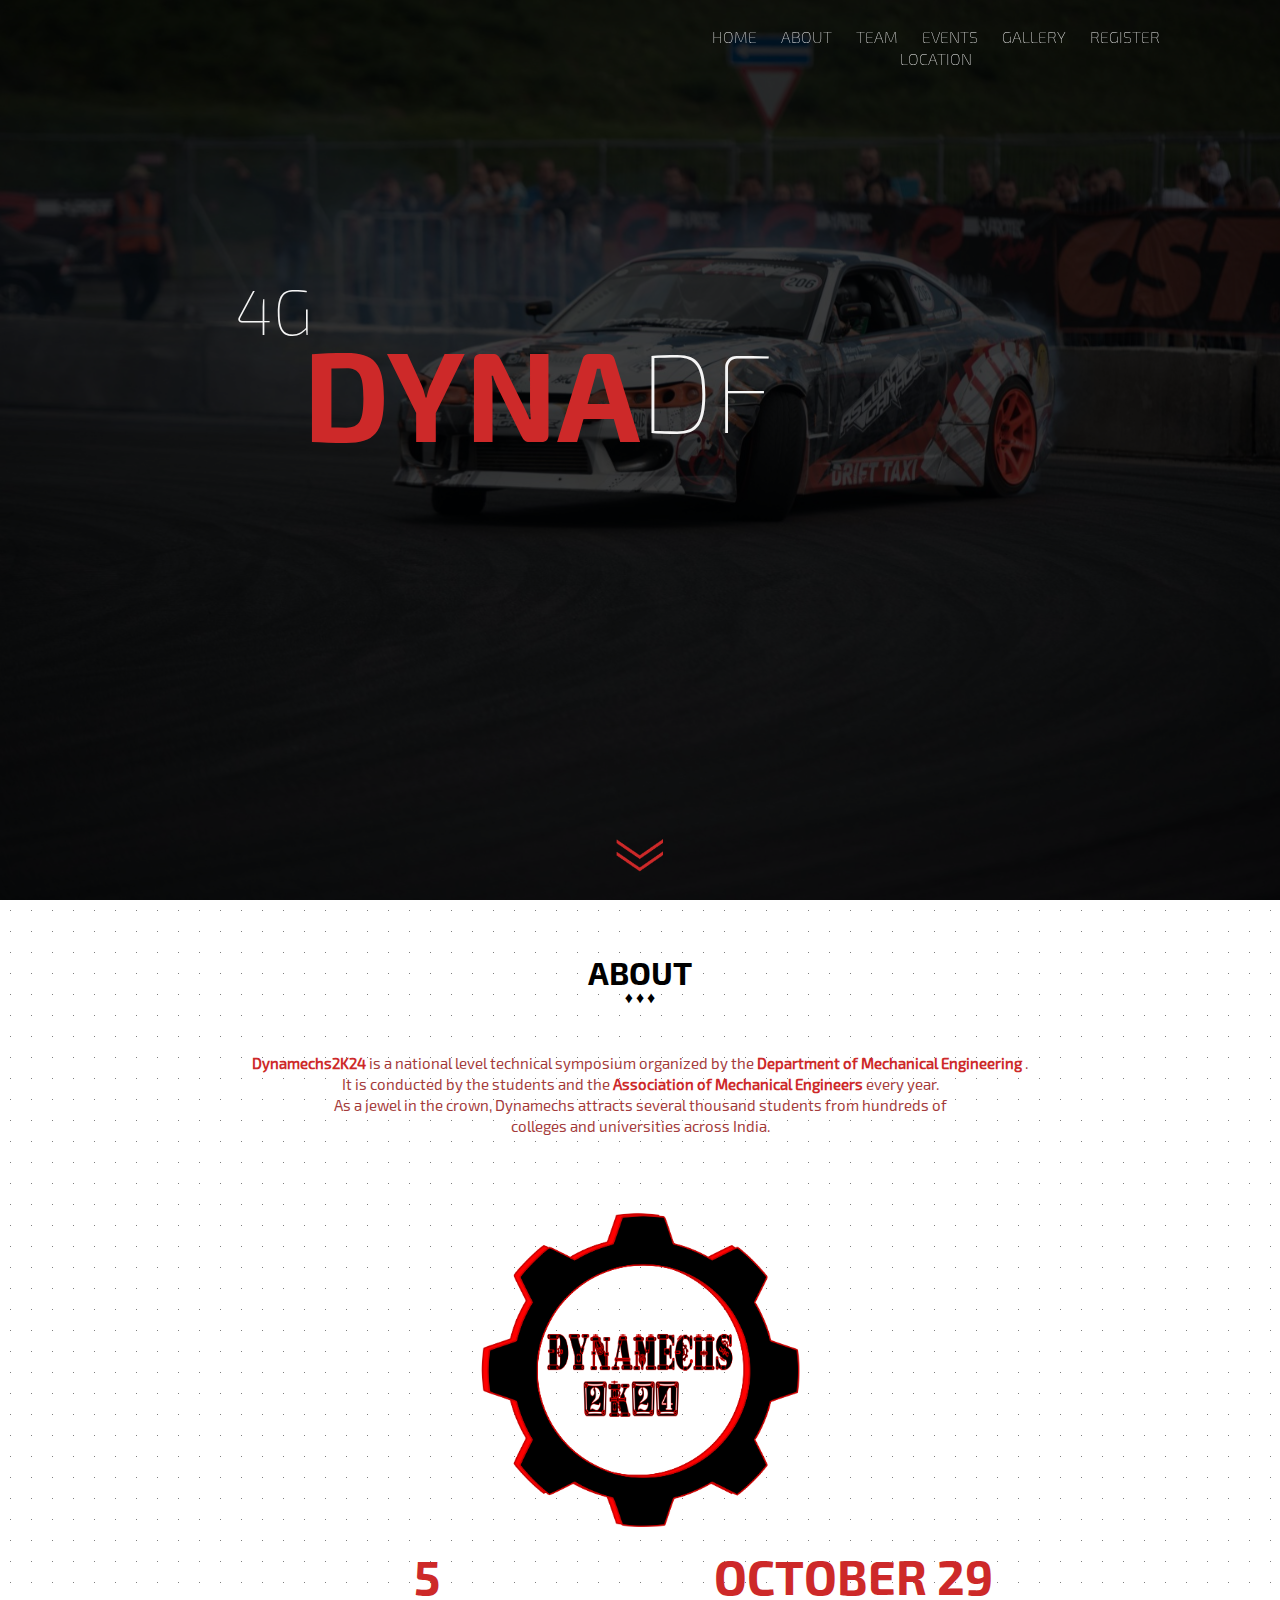
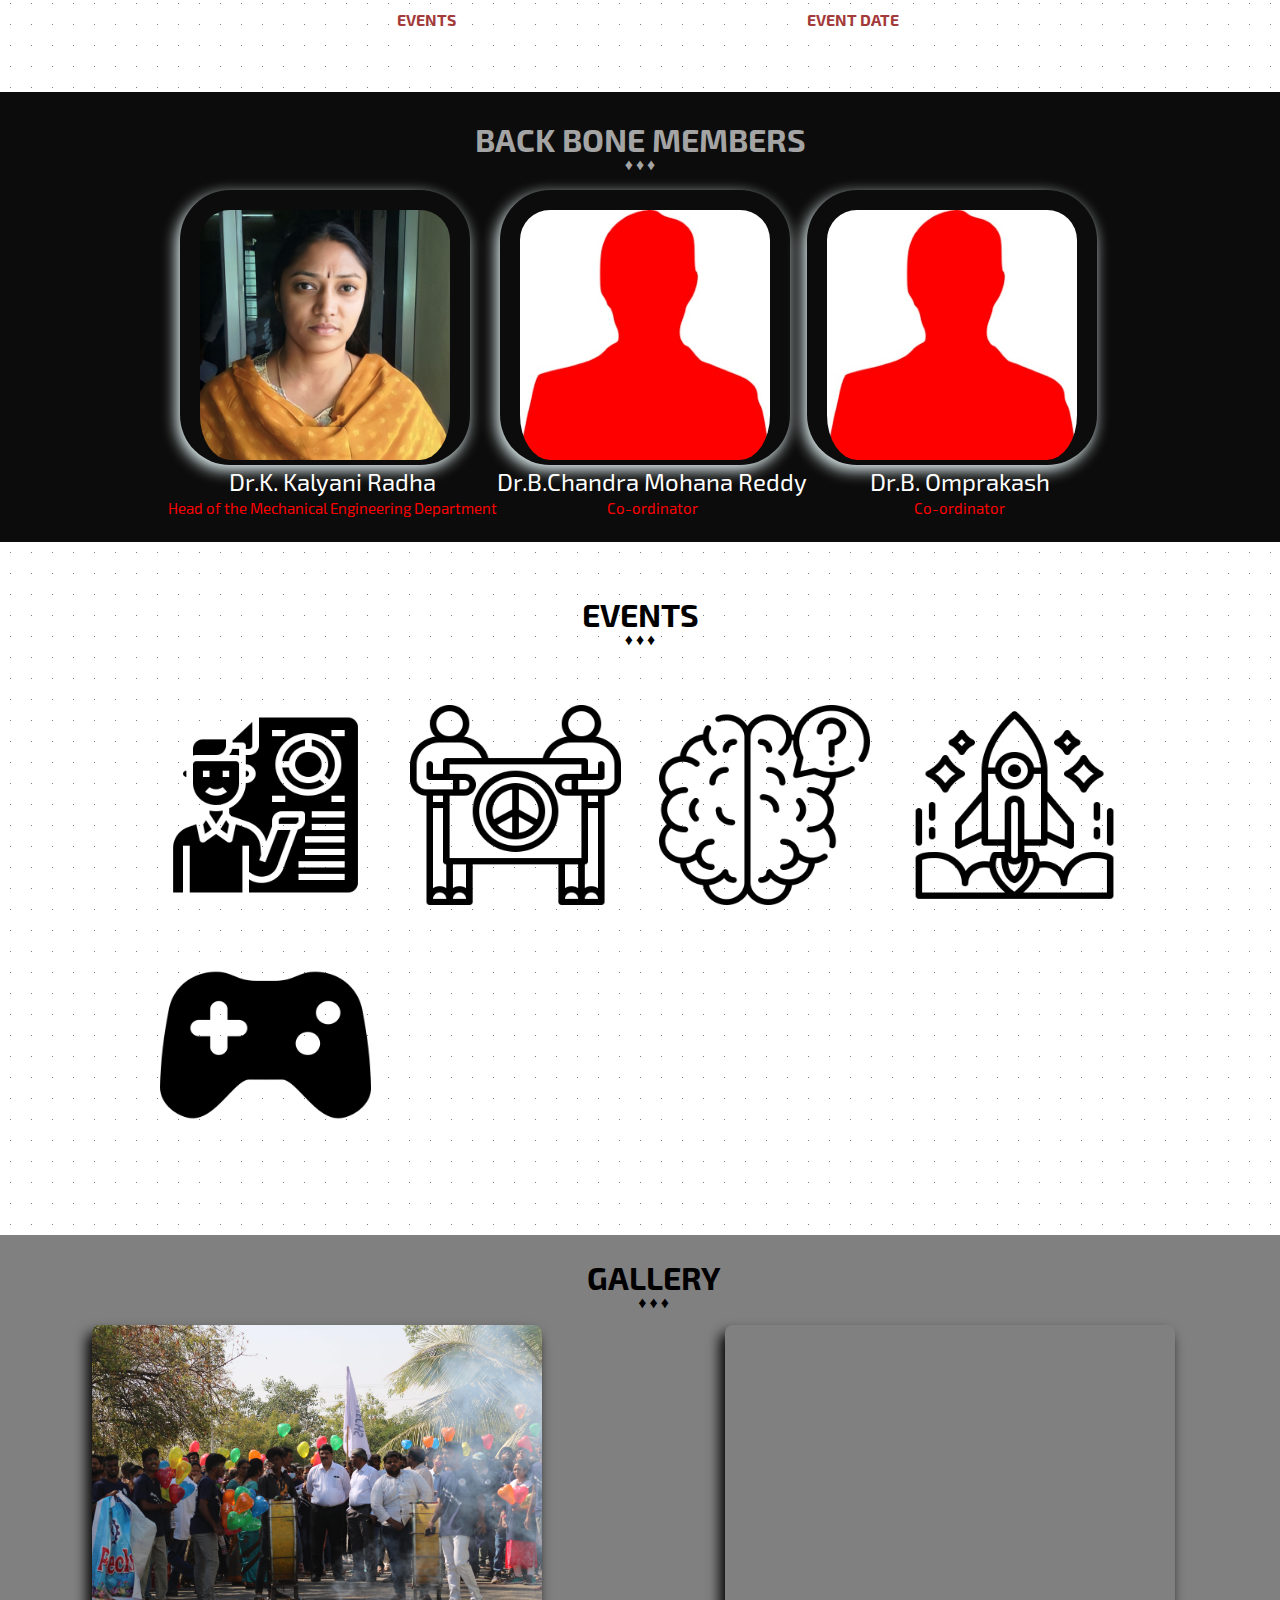
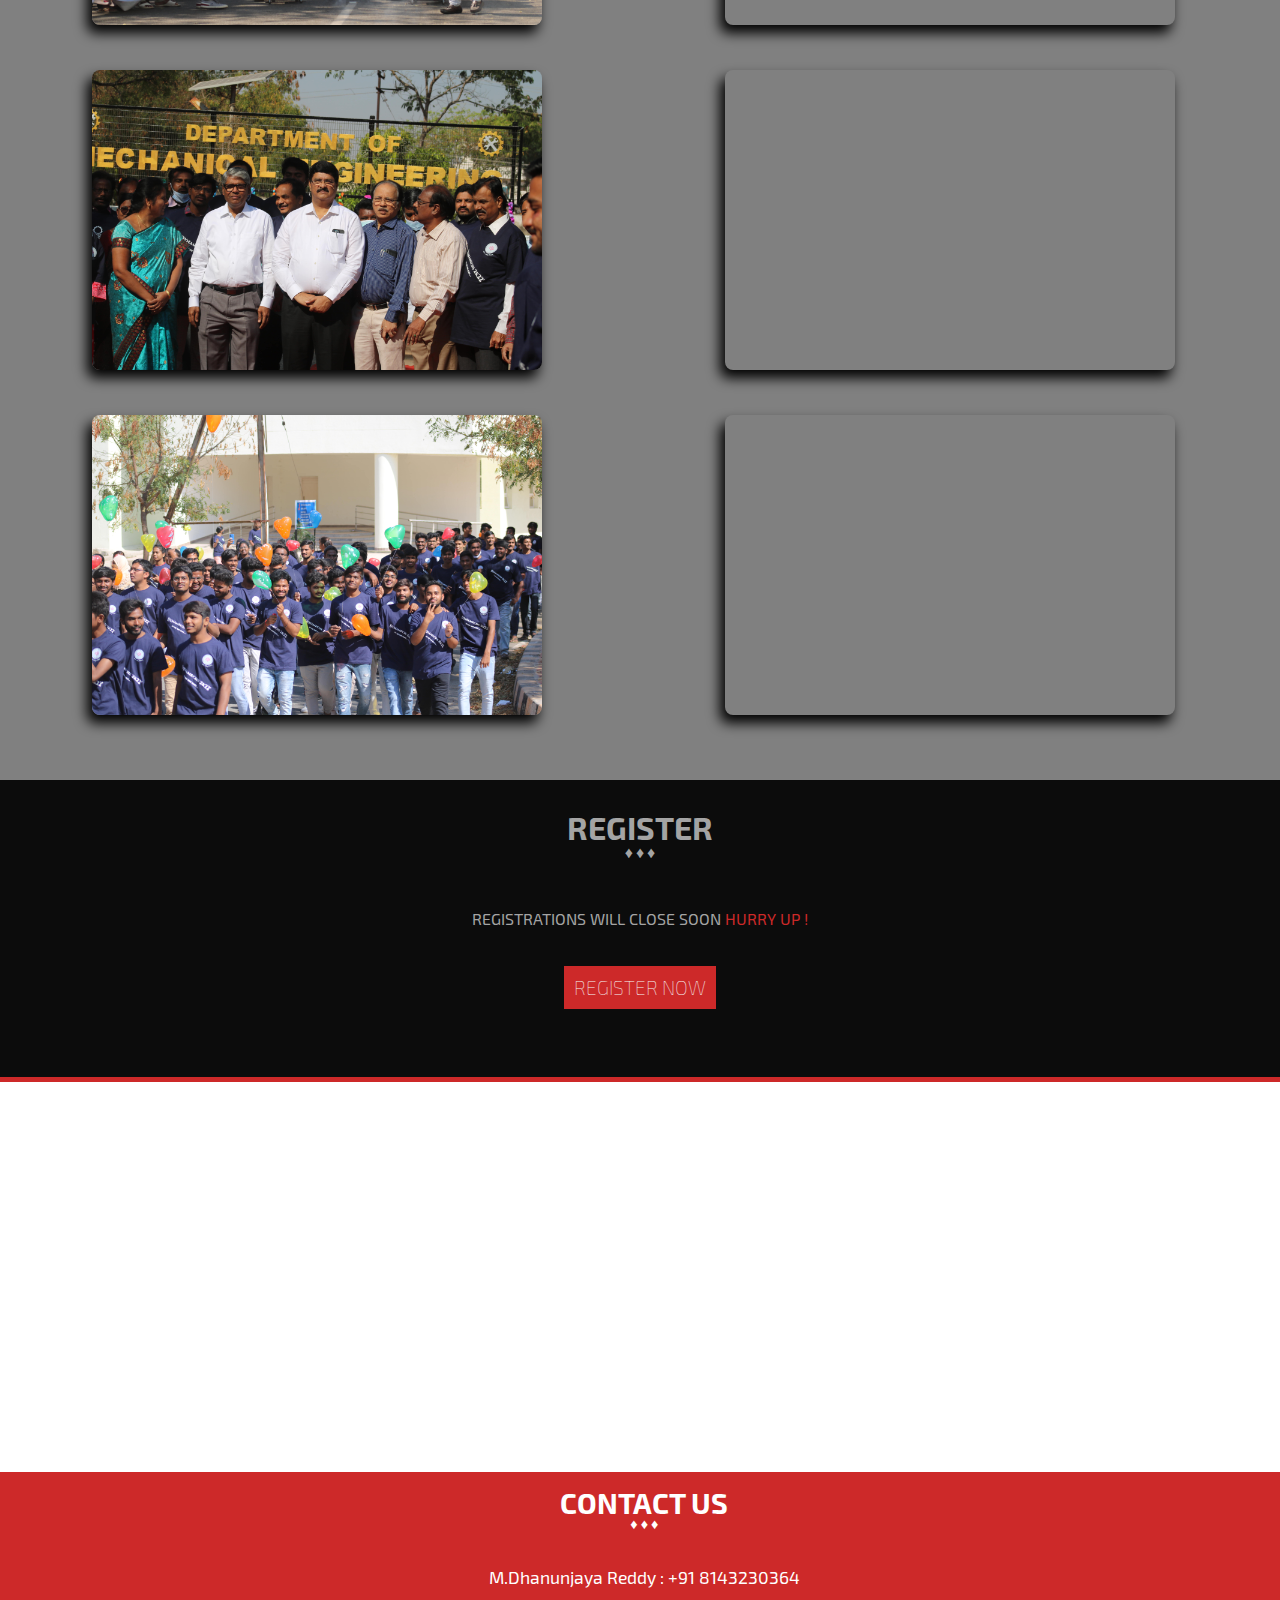
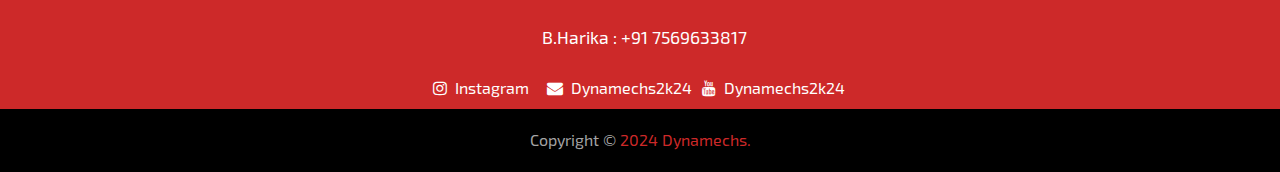
==== commit 7476c4ce: "changed bar_logo path" ====
--- a/index.html
+++ b/index.html
@@ -153,7 +153,7 @@
 
         </ul>
         <div class="bar_logo">
-          <img src="C:\Users\Dinesh\Desktop\dynamechs2k23-master\bar_logo.png" width="500%"/>
+          <img src="bar_logo.png" width="500%"/>
         </div>
       </div>
     </div>
@@ -211,12 +211,12 @@
           <a ></a>
         </div>
         <div class="image-container">
-          <img class="img-staff" src="C:\Users\Dinesh\Desktop\dynamechs2k23-master\img\cmr_photo.jpg">
+          <img class="img-staff" src="img\person-icon-red-7544-removebg-preview - Copy.jpg">
           <p class="img-name">Dr.B.Chandra Mohana Reddy</p>
           <p class="img-para">Co-ordinator</p>
         </div>
         <div class="image-container">
-          <img class="img-staff-third" src="C:\Users\Dinesh\Desktop\dynamechs2k23-master\img\cmr_photo.jpg">
+          <img class="img-staff-third" src="img\person-icon-red-7544-removebg-preview - Copy.jpg">
           <p class="img-name" id="omm">Dr.B. Omprakash</p>
           <p class="img-para">Co-ordinator</p>
         </div>
--- a/css/style.css
+++ b/css/style.css
@@ -77,14 +77,14 @@
 
 .logo {
     
-    background: url("C:\Users\Dinesh\Desktop\dynamechs2k23-master\bar_logo.png") no-repeat;
+    background: url("bar_logo.png") no-repeat;
     background-size: contain;
-    transition: background 0.3s ease-out;
+    transition:background 0.3s ease-out;
 }
 
 .bar_logo{
     width: 15%;
-    padding-right: ;
+
 }
 .logo-box p {
     margin: 0;
@@ -790,7 +790,6 @@
     transition: 1s;
     border-radius: 8px;
     box-shadow: -4.5px 8px 13px black;
-    padding-left:  ;
 }
 
 .card-img:hover {
@@ -824,7 +823,7 @@
 }
 
 .card-image6 {
-    background-image: url("../../../Downloads/launch_event1.png");
+    background-image: url("launch_event1.png");
     background-size: cover;
 }
 
@@ -1683,9 +1682,7 @@
 .bar_logo{
     display: flex;
   margin-left: -705px;
-  margin-right: ;
   margin-top: -55px;
-  margin-bottom: ;
   width: 80px;
   height: 78px;
 }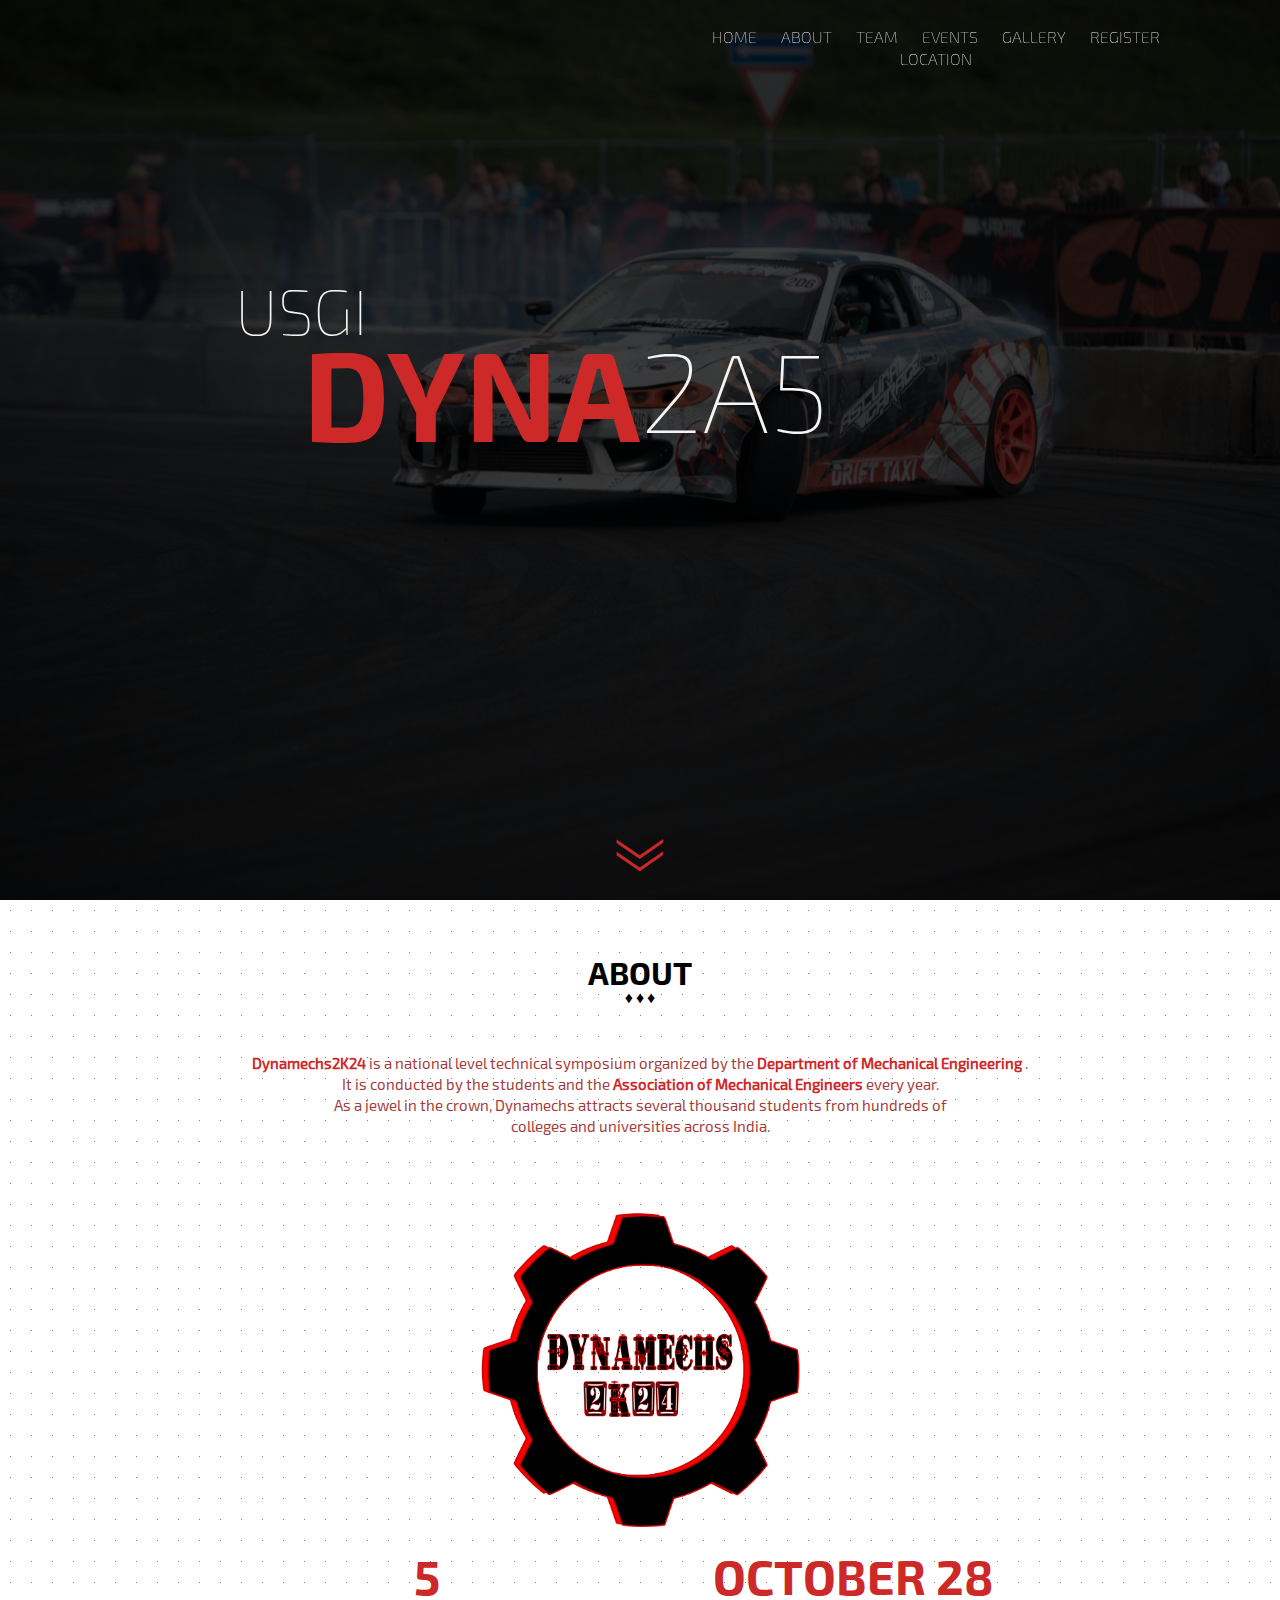
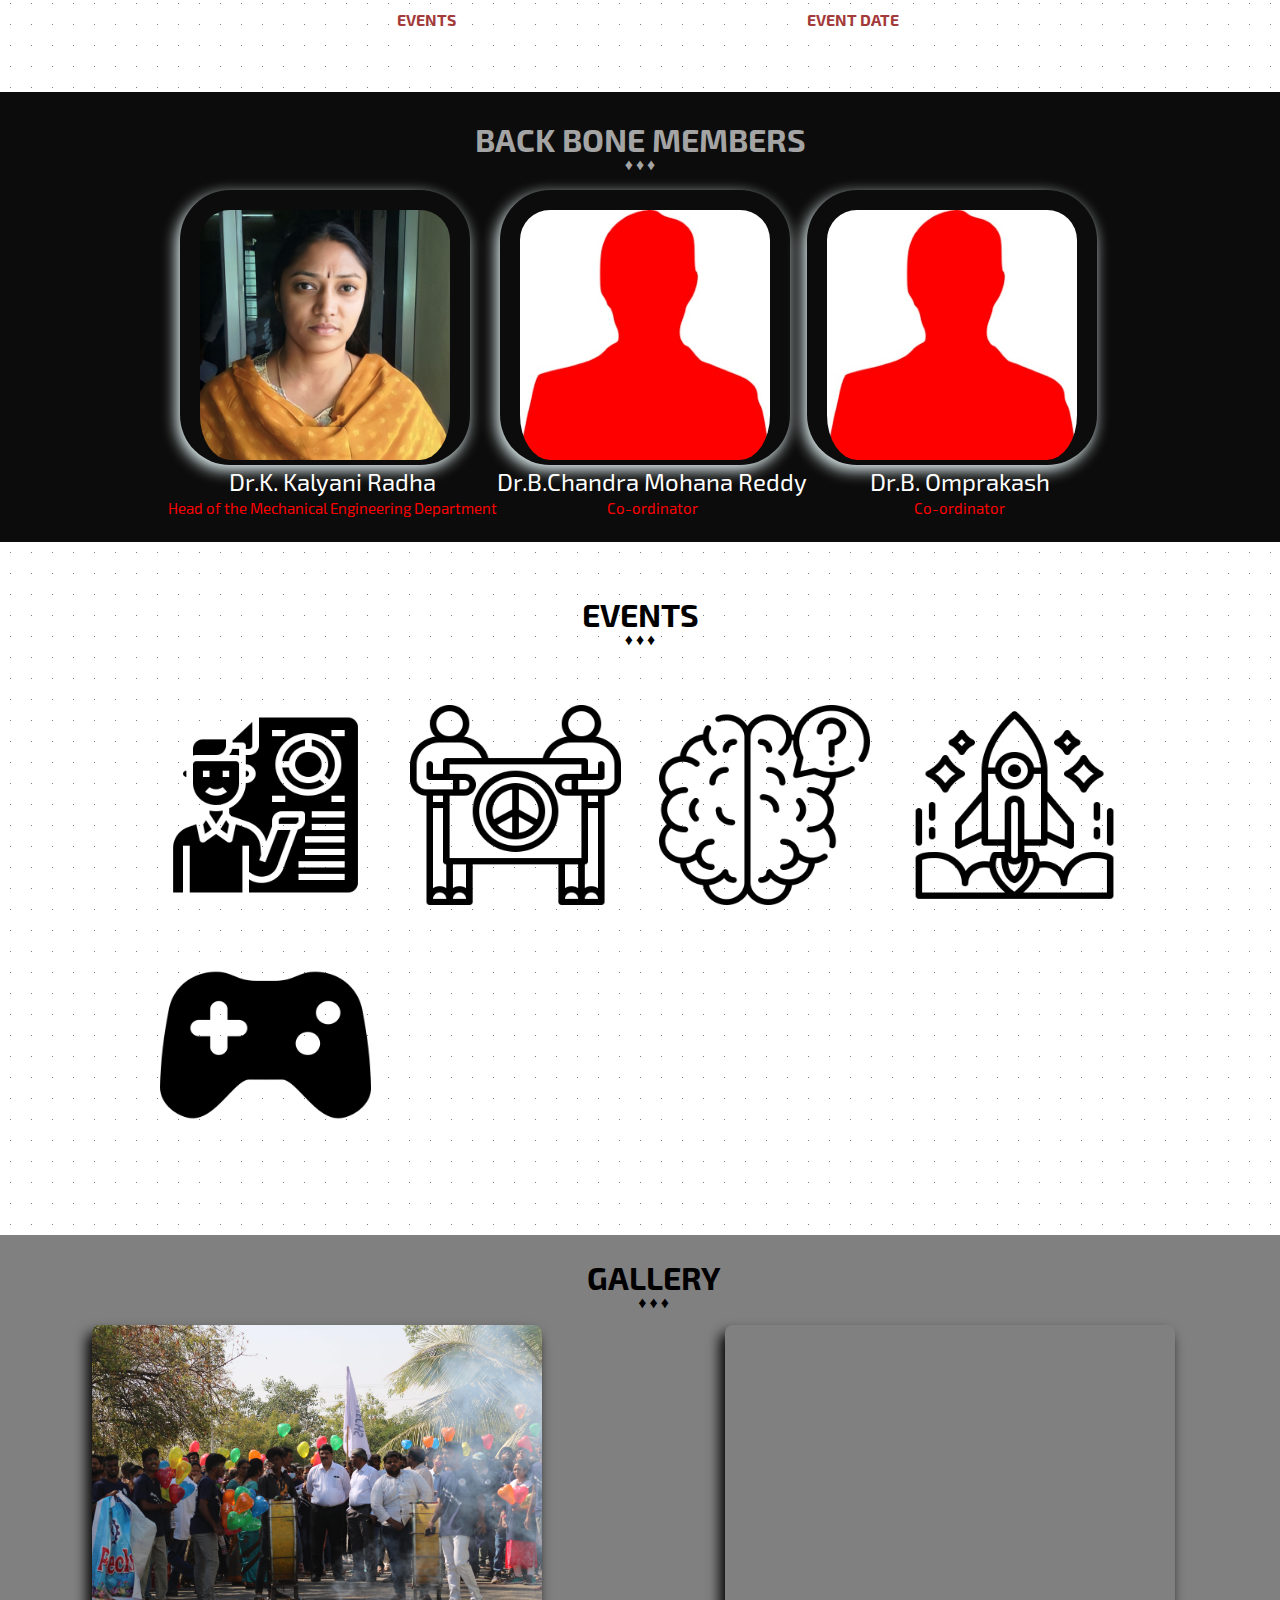
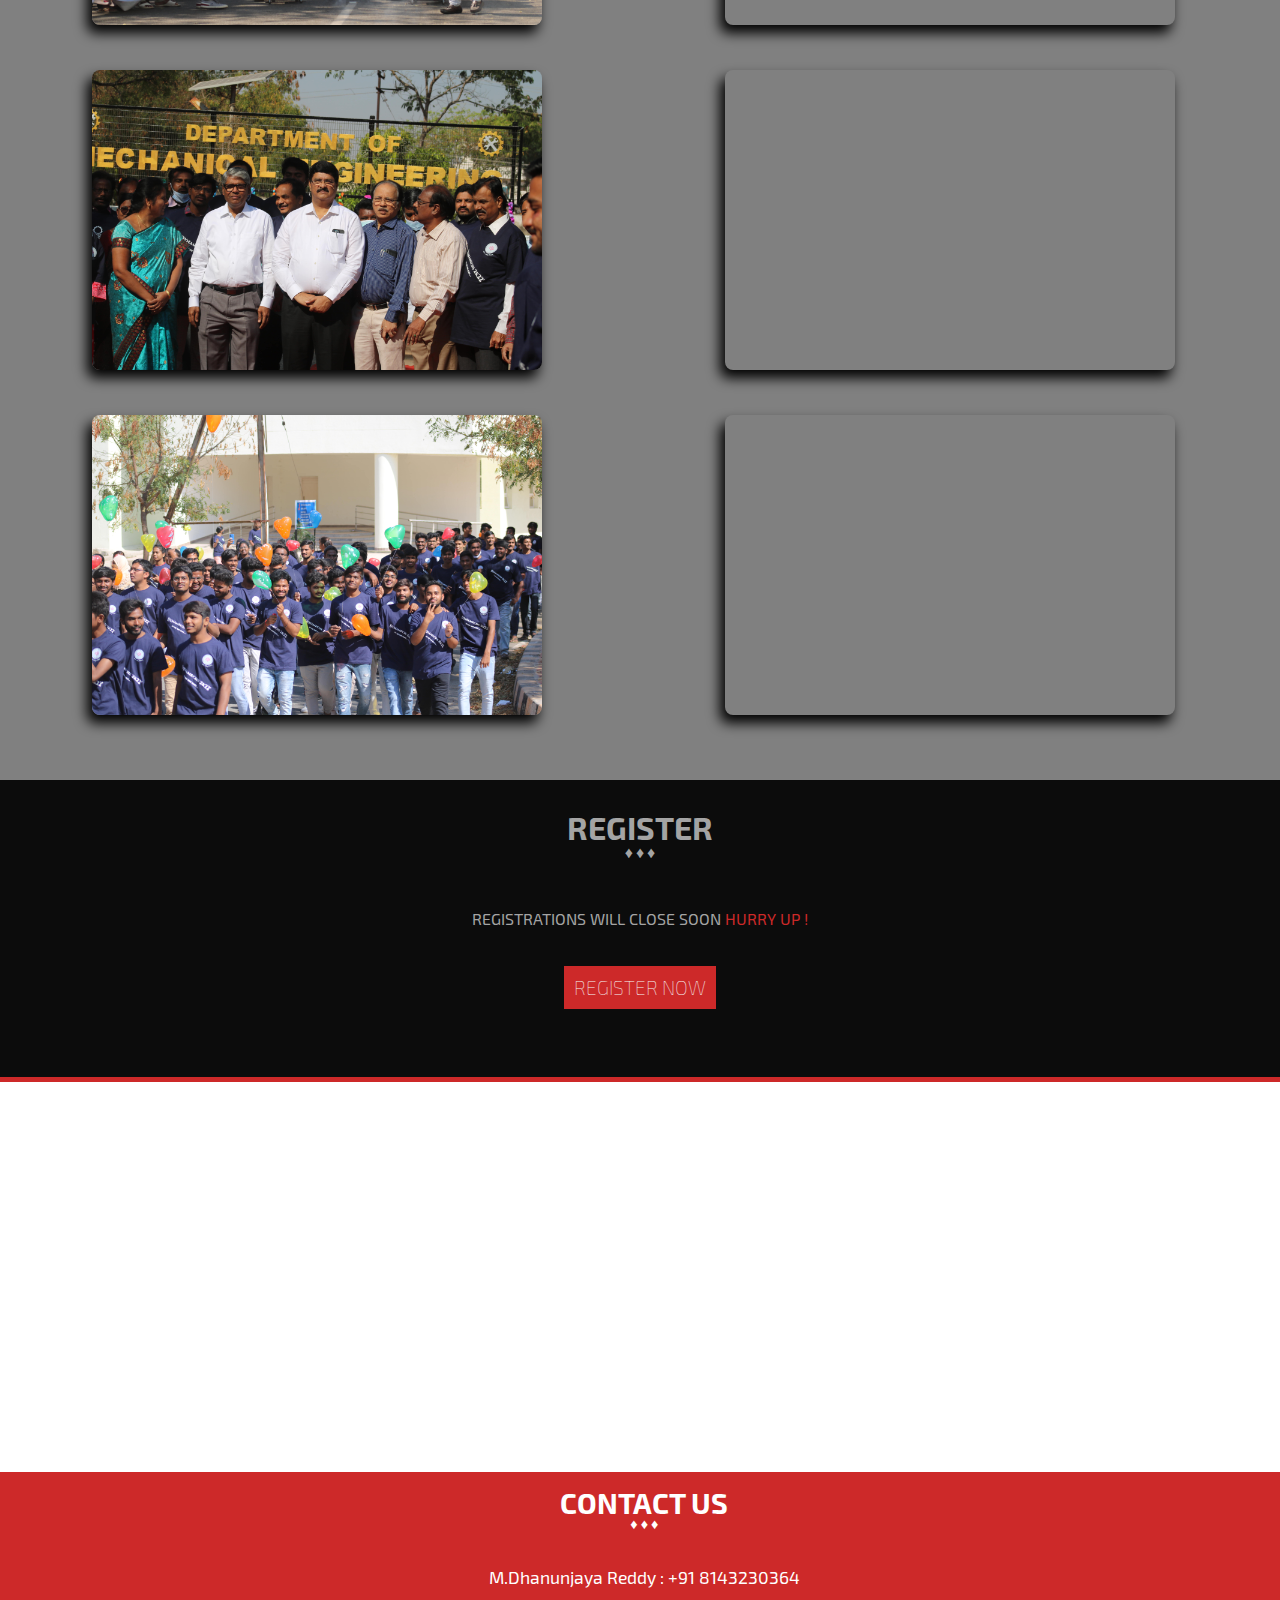
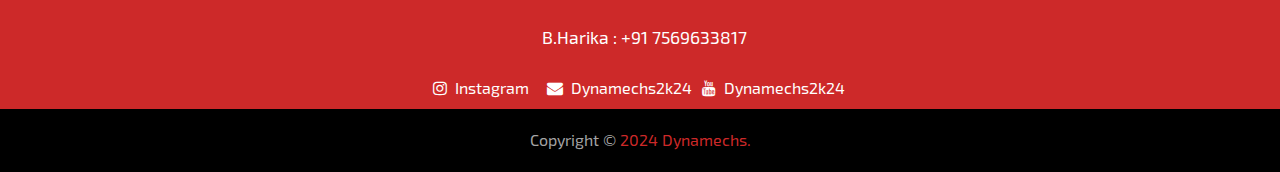
==== commit 6a334e86: "changed date" ====
--- a/index.html
+++ b/index.html
@@ -193,7 +193,7 @@
         <span>5</span><br>events
       </div>
       <div class="event-date">
-        <span>October 29</span><br>event date
+        <span>October 28</span><br>event date
       </div>
     </div>
 
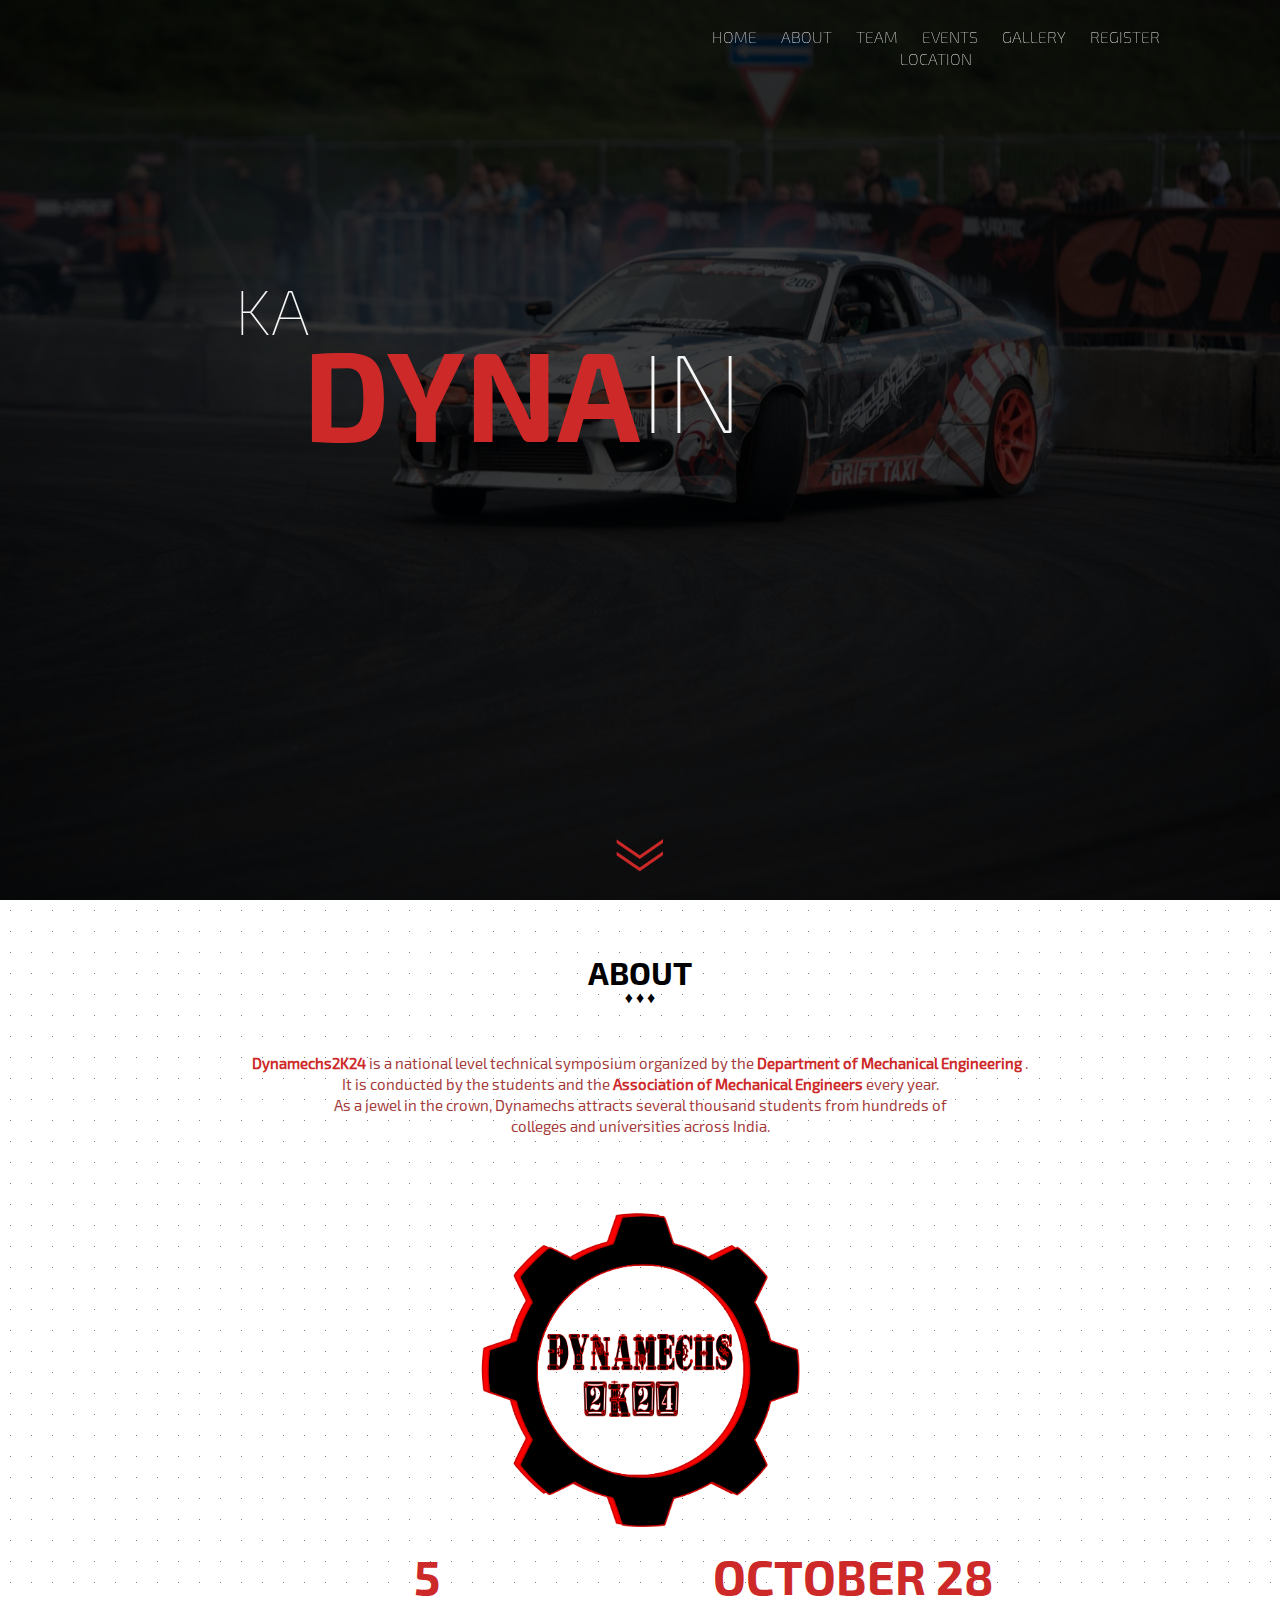
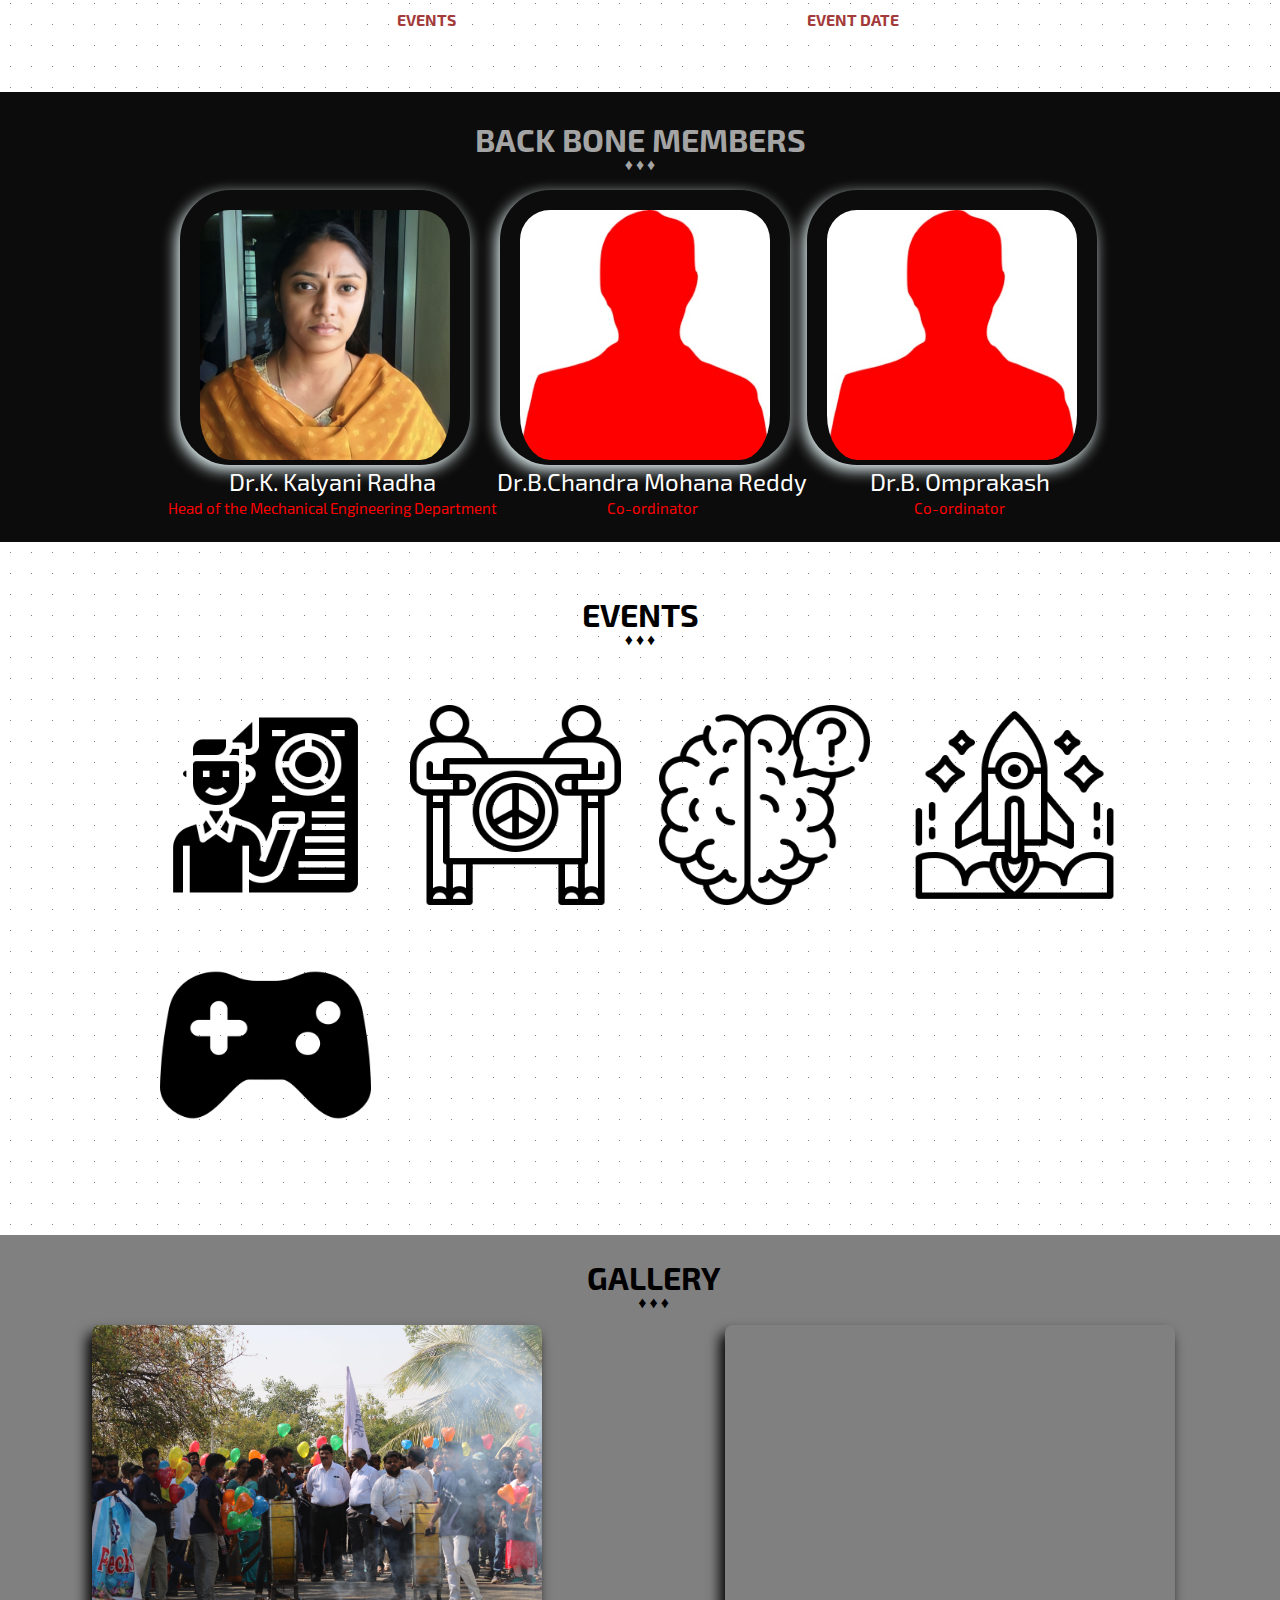
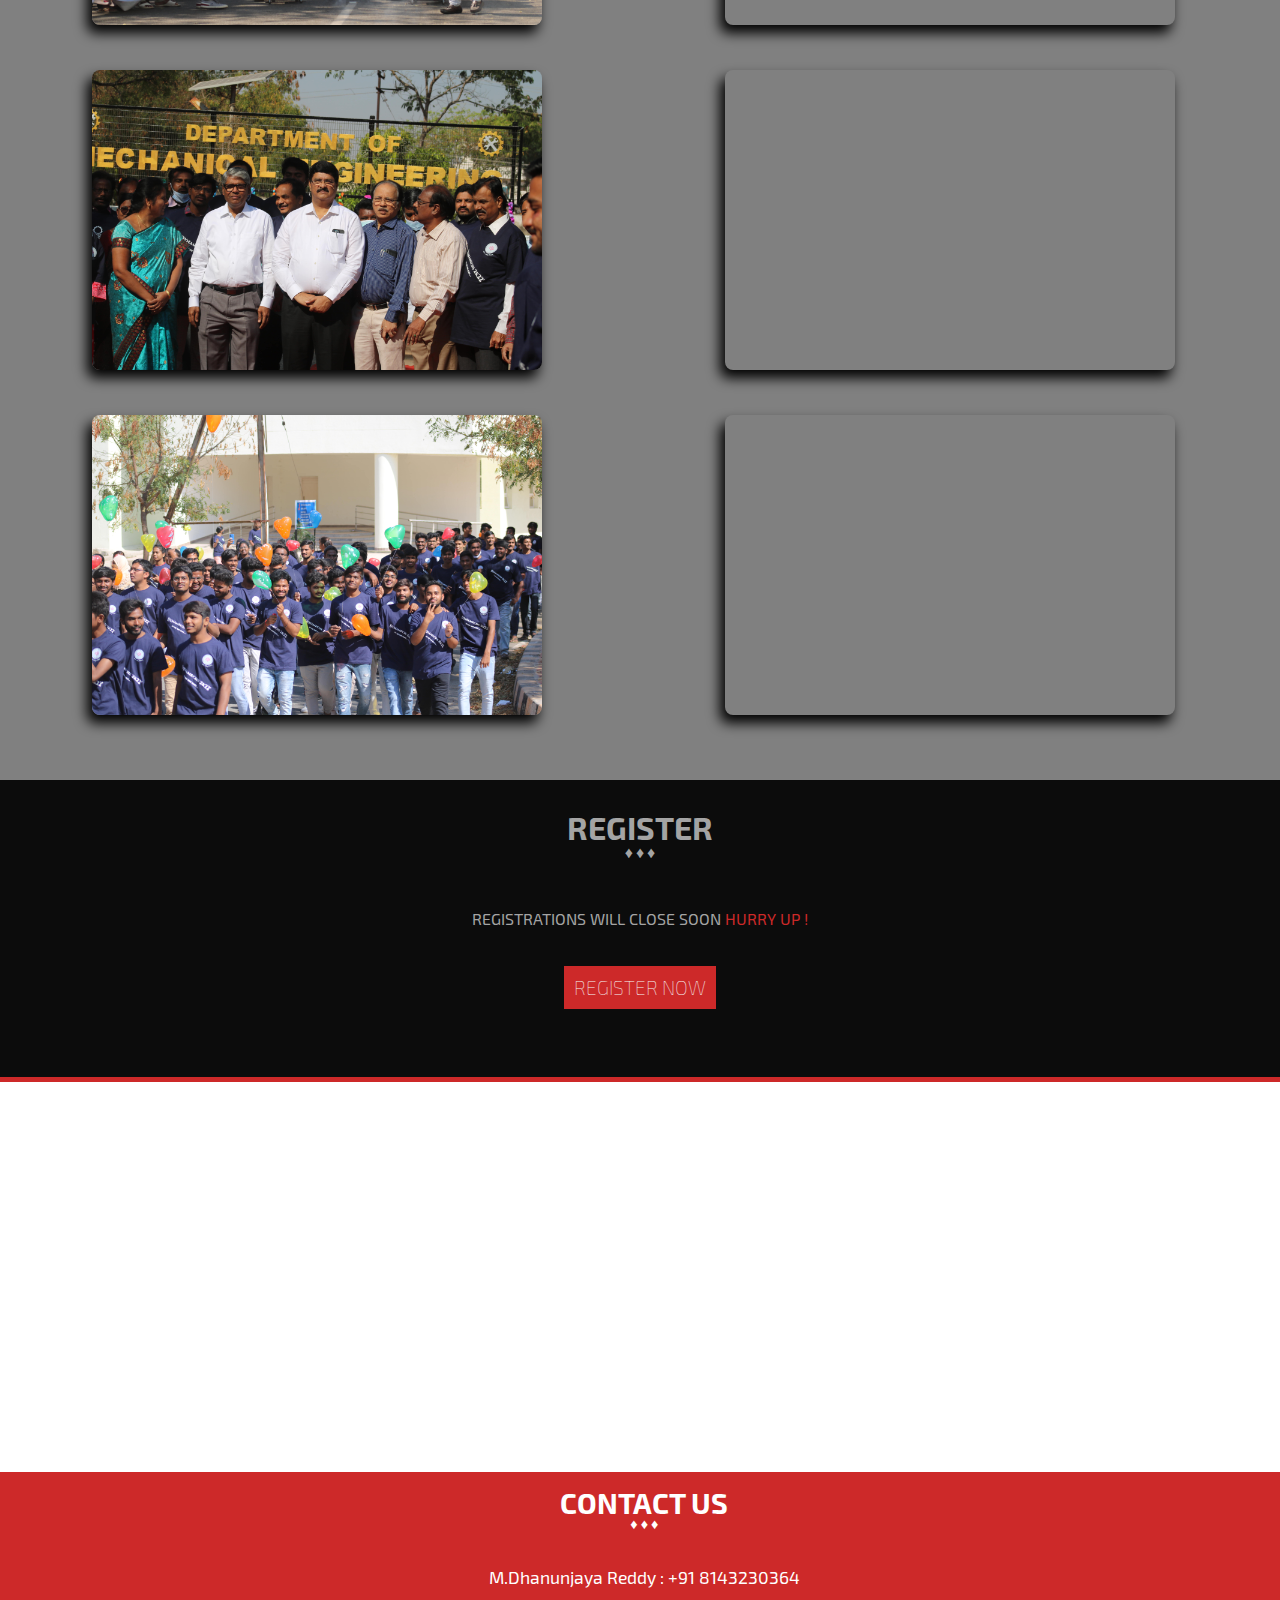
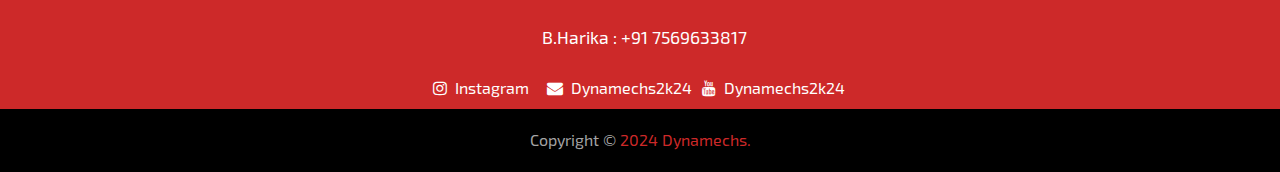
==== commit 464ef427: "changed icon" ====
--- a/index.html
+++ b/index.html
@@ -11,7 +11,7 @@
   <meta name="mobile-web-app-capable" content="yes">
 
   <link rel="icon" href="apple-touch-icon.png">
-  <link rel="shortcut icon" href="favicon.ico" type="image/x-icon" />
+  <link rel="shortcut icon" href="bar_logo.png" type="image/x-icon" />
   <link href="https://maxcdn.bootstrapcdn.com/font-awesome/4.7.0/css/font-awesome.min.css" rel="stylesheet" />
   <!-- Place favicon.ico in the root directory -->
   <!-- Google tag (gtag.js) -->
@@ -460,7 +460,7 @@
       <div class="card-image3 card-img img-gallery"></div>
       <div class="card-image4 card-img img-gallery"></div>
       <div class="card-image5 card-img img-gallery"></div>
-      <div class="card-image6 card-img img-gallery"></div>
+      <div class="card-image6 card-img img-gallery"><img scr="launch_event1.png"></div>
       <!-- <img class="card-img" src="img/IMG_4593.JPG">
       <img class="card-img" src="img/IMG_4906.JPG">
       <img class="card-img" src="img/itachi.png">
